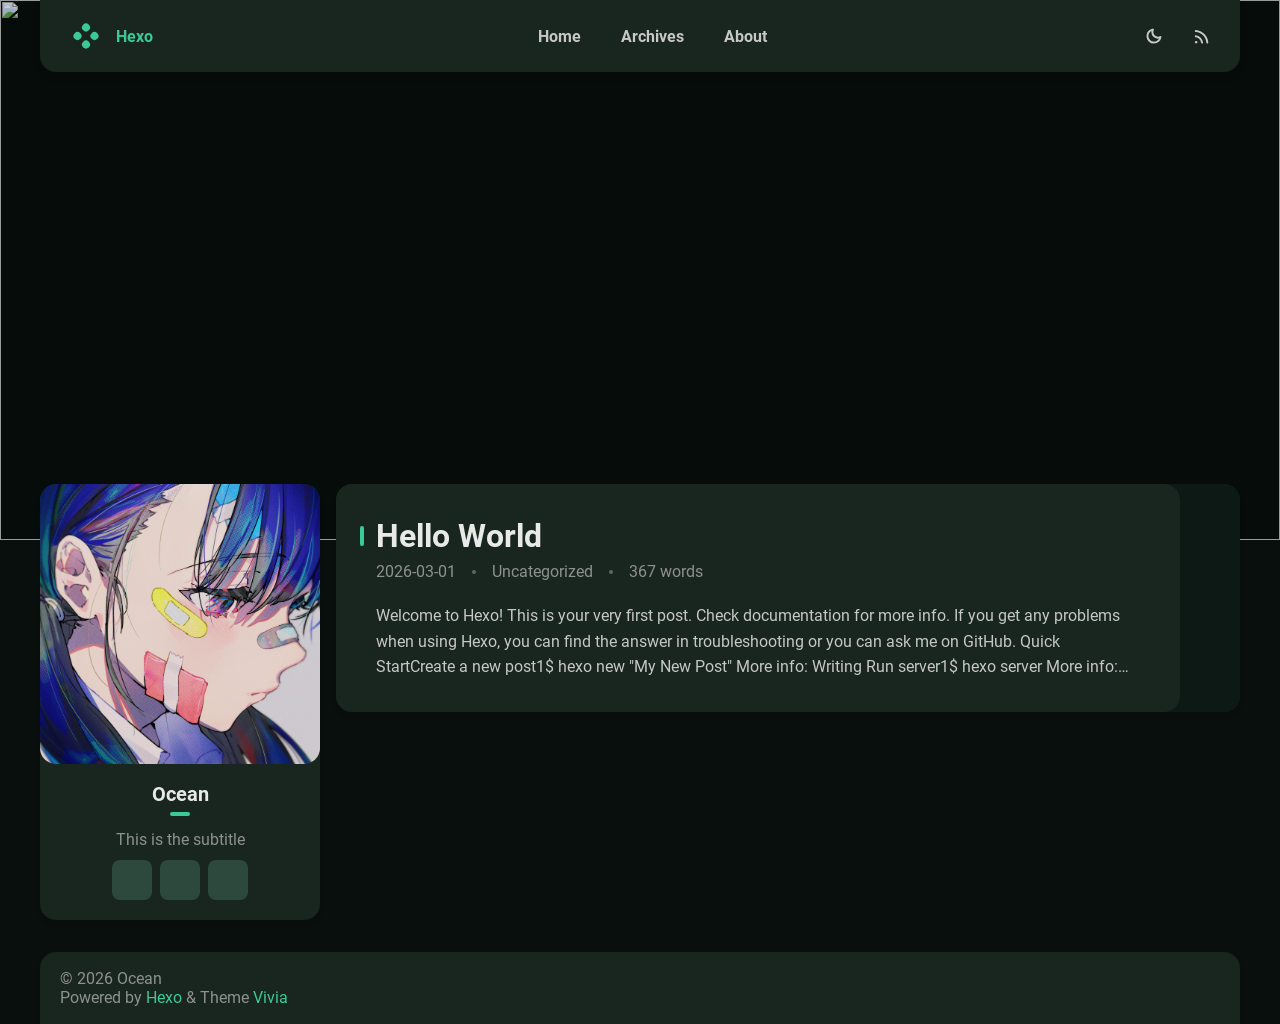
==== index.html @ 74344266 "Site updated: 2026-03-01 21:42:23" ====
<!DOCTYPE html>


<html theme="dark" showBanner="true" hasBanner="true" > 
<link href="https://cdn.staticfile.org/font-awesome/6.4.2/css/fontawesome.min.css" rel="stylesheet">
<link href="https://cdn.staticfile.org/font-awesome/6.4.2/css/brands.min.css" rel="stylesheet">
<link href="https://cdn.staticfile.org/font-awesome/6.4.2/css/solid.min.css" rel="stylesheet">
<script src="/js/color.global.min.js" ></script>
<script src="/js/load-settings.js" ></script>
<head>
  <meta charset="utf-8">
  
  
  

  
  <title>Hexo</title>
  <meta name="viewport" content="width=device-width, initial-scale=1, shrink-to-fit=no">

  <link rel="preload" href="/css/fonts/Roboto-Regular.ttf" as="font" type="font/ttf" crossorigin="anonymous">
  <link rel="preload" href="/css/fonts/Roboto-Bold.ttf" as="font" type="font/ttf" crossorigin="anonymous">

  <meta property="og:type" content="website">
<meta property="og:title" content="Hexo">
<meta property="og:url" content="http://example.com/index.html">
<meta property="og:site_name" content="Hexo">
<meta property="og:locale" content="en_US">
<meta property="article:author" content="John Doe">
<meta name="twitter:card" content="summary">
  
    <link rel="alternate" href="/atom.xml" title="Hexo" type="application/atom+xml">
  
  
    <link rel="icon" media="(prefers-color-scheme: light)" href="/images/favicon-light-32.png" sizes="32x32">
    <link rel="icon" media="(prefers-color-scheme: light)" href="/images/favicon-light-128.png" sizes="128x128">
    <link rel="icon" media="(prefers-color-scheme: light)" href="/images/favicon-light-180.png" sizes="180x180">
    <link rel="icon" media="(prefers-color-scheme: light)" href="/images/favicon-light-192.png" sizes="192x192">
    <link rel="icon" media="(prefers-color-scheme: dark)" href="/images/favicon-dark-32.png" sizes="32x32">
    <link rel="icon" media="(prefers-color-scheme: dark)" href="/images/favicon-dark-128.png" sizes="128x128">
    <link rel="icon" media="(prefers-color-scheme: dark)" href="/images/favicon-dark-180.png" sizes="180x180">
    <link rel="icon" media="(prefers-color-scheme: dark)" href="/images/favicon-dark-192.png" sizes="192x192">
  
  
  
<link rel="stylesheet" href="/css/style.css">

<meta name="generator" content="Hexo 8.1.1"></head>

<body>
  
  
    
<div id="banner" class=" is_home ">
  <img src="/images/backgrand/main.png" itemprop="image">
  <div id="banner-dim"></div>
</div>
 
   
  <div id="main-grid" class="  ">
    <div id="nav" class=" is_home "  >
      <navbar id="navbar">
  <nav id="title-nav">
    <a href="/">
      <div id="vivia-logo">
        <div class="dot"></div>
        <div class="dot"></div>
        <div class="dot"></div>
        <div class="dot"></div>
      </div>
      <div>Hexo </div>
    </a>
  </nav>
  <nav id="main-nav">
    
      <a class="main-nav-link" href="/">Home</a>
    
      <a class="main-nav-link" href="/archives">Archives</a>
    
      <a class="main-nav-link" href="/about">About</a>
    
  </nav>
  <nav id="sub-nav">
    <a id="theme-btn" class="nav-icon">
      <span class="light-mode-icon"><svg xmlns="http://www.w3.org/2000/svg" height="20" viewBox="0 -960 960 960" width="20"><path d="M438.5-829.913v-48q0-17.452 11.963-29.476 11.964-12.024 29.326-12.024 17.363 0 29.537 12.024t12.174 29.476v48q0 17.452-11.963 29.476-11.964 12.024-29.326 12.024-17.363 0-29.537-12.024T438.5-829.913Zm0 747.826v-48q0-17.452 11.963-29.476 11.964-12.024 29.326-12.024 17.363 0 29.537 12.024t12.174 29.476v48q0 17.452-11.963 29.476-11.964 12.024-29.326 12.024-17.363 0-29.537-12.024T438.5-82.087ZM877.913-438.5h-48q-17.452 0-29.476-11.963-12.024-11.964-12.024-29.326 0-17.363 12.024-29.537t29.476-12.174h48q17.452 0 29.476 11.963 12.024 11.964 12.024 29.326 0 17.363-12.024 29.537T877.913-438.5Zm-747.826 0h-48q-17.452 0-29.476-11.963-12.024-11.964-12.024-29.326 0-17.363 12.024-29.537T82.087-521.5h48q17.452 0 29.476 11.963 12.024 11.964 12.024 29.326 0 17.363-12.024 29.537T130.087-438.5Zm660.174-290.87-34.239 32q-12.913 12.674-29.565 12.174-16.653-.5-29.327-13.174-12.674-12.673-12.554-28.826.12-16.152 12.794-28.826l33-35q12.913-12.674 30.454-12.674t30.163 12.847q12.709 12.846 12.328 30.826-.38 17.98-13.054 30.653ZM262.63-203.978l-32 34q-12.913 12.674-30.454 12.674t-30.163-12.847q-12.709-12.846-12.328-30.826.38-17.98 13.054-30.653l33.239-31q12.913-12.674 29.565-12.174 16.653.5 29.327 13.174 12.674 12.673 12.554 28.826-.12 16.152-12.794 28.826Zm466.74 33.239-32-33.239q-12.674-12.913-12.174-29.565.5-16.653 13.174-29.327 12.673-12.674 28.826-13.054 16.152-.38 28.826 12.294l35 33q12.674 12.913 12.674 30.454t-12.847 30.163q-12.846 12.709-30.826 12.328-17.98-.38-30.653-13.054ZM203.978-697.37l-34-33q-12.674-12.913-13.174-29.945-.5-17.033 12.174-29.707t31.326-13.293q18.653-.62 31.326 13.054l32 34.239q11.674 12.913 11.174 29.565-.5 16.653-13.174 29.327-12.673 12.674-28.826 12.554-16.152-.12-28.826-12.794ZM480-240q-100 0-170-70t-70-170q0-100 70-170t170-70q100 0 170 70t70 170q0 100-70 170t-170 70Zm-.247-82q65.703 0 111.475-46.272Q637-414.544 637-480.247t-45.525-111.228Q545.95-637 480.247-637t-111.475 45.525Q323-545.95 323-480.247t45.525 111.975Q414.05-322 479.753-322ZM481-481Z"/></svg></span>
      <span class="dark-mode-icon"><svg xmlns="http://www.w3.org/2000/svg" height="20" viewBox="0 -960 960 960" width="20"><path d="M480.239-116.413q-152.63 0-258.228-105.478Q116.413-327.37 116.413-480q0-130.935 77.739-227.435t206.304-125.043q43.022-9.631 63.87 10.869t3.478 62.805q-8.891 22.043-14.315 44.463-5.424 22.42-5.424 46.689 0 91.694 64.326 155.879 64.325 64.186 156.218 64.186 24.369 0 46.978-4.946 22.609-4.945 44.413-14.076 42.826-17.369 62.967 1.142 20.142 18.511 10.511 61.054Q807.174-280 712.63-198.206q-94.543 81.793-232.391 81.793Zm0-95q79.783 0 143.337-40.217 63.554-40.218 95.793-108.283-15.608 4.044-31.097 5.326-15.49 1.283-31.859.805-123.706-4.066-210.777-90.539-87.071-86.473-91.614-212.092-.24-16.369.923-31.978 1.164-15.609 5.446-30.978-67.826 32.478-108.282 96.152Q211.652-559.543 211.652-480q0 111.929 78.329 190.258 78.329 78.329 190.258 78.329ZM466.13-465.891Z"/></svg></span>
    </a>
    
      <a id="nav-rss-link" class="nav-icon mobile-hide" href="/atom.xml" title="RSS Feed">
        <svg xmlns="http://www.w3.org/2000/svg" height="20" viewBox="0 -960 960 960" width="20"><path d="M198-120q-25.846 0-44.23-18.384-18.384-18.385-18.384-44.23 0-25.846 18.384-44.23 18.384-18.385 44.23-18.385 25.846 0 44.23 18.385 18.384 18.384 18.384 44.23 0 25.845-18.384 44.23Q223.846-120 198-120Zm538.385 0q-18.846 0-32.923-13.769-14.076-13.769-15.922-33.23-8.692-100.616-51.077-188.654-42.385-88.039-109.885-155.539-67.5-67.501-155.539-109.885Q283-663.462 182.385-672.154q-19.461-1.846-33.23-16.23-13.769-14.385-13.769-33.846t14.076-32.922q14.077-13.461 32.923-12.23 120.076 8.692 226.038 58.768 105.961 50.077 185.73 129.846 79.769 79.769 129.846 185.731 50.077 105.961 58.769 226.038 1.231 18.846-12.538 32.922Q756.461-120 736.385-120Zm-252 0q-18.231 0-32.423-13.461t-18.653-33.538Q418.155-264.23 348.886-333.5q-69.27-69.27-166.501-84.423-20.077-4.462-33.538-18.961-13.461-14.5-13.461-33.346 0-19.076 13.884-33.23 13.884-14.153 33.115-10.922 136.769 15.384 234.384 112.999 97.615 97.615 112.999 234.384 3.231 19.23-10.538 33.115Q505.461-120 484.385-120Z"/></svg>
      </a>
    
    <div id="nav-menu-btn" class="nav-icon">
      <svg xmlns="http://www.w3.org/2000/svg" height="20" viewBox="0 -960 960 960" width="20"><path d="M177.37-252.282q-17.453 0-29.477-11.964-12.024-11.963-12.024-29.326t12.024-29.537q12.024-12.174 29.477-12.174h605.26q17.453 0 29.477 11.964 12.024 11.963 12.024 29.326t-12.024 29.537q-12.024 12.174-29.477 12.174H177.37Zm0-186.218q-17.453 0-29.477-11.963-12.024-11.964-12.024-29.326 0-17.363 12.024-29.537T177.37-521.5h605.26q17.453 0 29.477 11.963 12.024 11.964 12.024 29.326 0 17.363-12.024 29.537T782.63-438.5H177.37Zm0-186.217q-17.453 0-29.477-11.964-12.024-11.963-12.024-29.326t12.024-29.537q12.024-12.174 29.477-12.174h605.26q17.453 0 29.477 11.964 12.024 11.963 12.024 29.326t-12.024 29.537q-12.024 12.174-29.477 12.174H177.37Z"/></svg>
    </div>
  </nav>
</navbar>
<div id="nav-dropdown" class="hidden">
  <div id="dropdown-link-list">
    
      <a class="nav-dropdown-link" href="/">Home</a>
    
      <a class="nav-dropdown-link" href="/archives">Archives</a>
    
      <a class="nav-dropdown-link" href="/about">About</a>
    
    
      <a class="nav-dropdown-link" href="/atom.xml" title="RSS Feed">RSS</a>
     
    </div>
</div>
<script>
  let dropdownBtn = document.getElementById("nav-menu-btn");
  let dropdownEle = document.getElementById("nav-dropdown");
  dropdownBtn.onclick = function() {
    dropdownEle.classList.toggle("hidden");
  }
</script>
    </div>
    <div id="sidebar-wrapper">
      <sidebar id="sidebar">
  
    <div class="widget-wrap">
  <div class="info-card">
    <div class="avatar">
      
        <image src=/images/avatar/main.jpg></image>
      
      <div class="img-dim"></div>
    </div>
    <div class="info">
      <div class="username">Ocean </div>
      <div class="dot"></div>
      <div class="subtitle">This is the subtitle </div>
      <div class="link-list">
        
          <a class="link-btn" target="_blank" rel="noopener" href="https://twitter.com" title="Twitter"><i class="fa-brands fa-twitter"></i></a>
        
          <a class="link-btn" target="_blank" rel="noopener" href="https://store.steampowered.com" title="Steam"><i class="fa-brands fa-steam"></i></a>
        
          <a class="link-btn" target="_blank" rel="noopener" href="https://github.com" title="GitHub"><i class="fa-brands fa-github"></i></a>
         
      </div>  
    </div>
  </div>
</div>

  
  <div class="sticky">
    
      



    
      

    
  </div>
</sidebar>
    </div>
    <div id="content-body">
      
   


<article id="post-hello-world" class="h-entry article article-type-post" itemprop="blogPost" itemscope itemtype="https://schema.org/BlogPosting">
   
  <div class="article-inner">
    <div class="article-main">
      <header class="article-header">
        
<div class="main-title-bar">
  <div class="main-title-dot"></div>
  
    
      <h1 itemprop="name">
        <a class="p-name article-title" href="/2026/03/01/hello-world/">Hello World</a>
      </h1>
    
  
</div>

        <div class='meta-info-bar'>
          <div class="meta-info">
  <time class="dt-published" datetime="2026-03-01T11:08:04.918Z" itemprop="datePublished">2026-03-01</time>
</div>
          <div class="need-seperator meta-info">
            
            <div class="meta-info">
              <div class="meta-cate-flex">
  
    Uncategorized 
   
</div>

            </div>
              
          </div>
          <div class="wordcount need-seperator meta-info">
            367 words 
          </div>
        </div>
        
      </header>
      <div class="e-content article-entry" itemprop="articleBody">
        
          <div class="truncate-text">
            
              Welcome to Hexo! This is your very first post. Check documentation for more info. If you get any problems when using Hexo, you can find the answer in troubleshooting or you can ask me on GitHub.
Quick StartCreate a new post1$ hexo new &quot;My New Post&quot;

More info: Writing
Run server1$ hexo server

More info: Server
Generate static files1$ hexo generate

More info: Generating
Deploy to remote sites1$ hexo deploy

More info: Deployment

            
          </div>
        
      </div>

         
    </div>
    
     
    <a class="right-panel  non-pic  "
      
      href="/2026/03/01/hello-world/" 
    >
       
      <i class="fa-solid fa-angle-right non-pic"></i>
       
    </a>
     
  </div>
  
</article>









    </div>
    <div id="footer-wrapper">
      <footer id="footer">
  
  <div id="footer-info" class="inner">
    
    &copy; 2026 Ocean<br>
    Powered by <a href="https://hexo.io/" target="_blank">Hexo</a> & Theme <a target="_blank" rel="noopener" href="https://github.com/saicaca/hexo-theme-vivia">Vivia</a>
  </div>
</footer>

    </div>
    <div class="back-to-top-wrapper">
    <button id="back-to-top-btn" class="back-to-top-btn hide" onclick="topFunction()">
        <i class="fa-solid fa-angle-up"></i>
    </button>
</div>

<script>
    function topFunction() {
        window.scroll({ top: 0, behavior: 'smooth' });
    }
    let btn = document.getElementById('back-to-top-btn');
    function scrollFunction() {
        if (document.body.scrollTop > 600 || document.documentElement.scrollTop > 600) {
            btn.classList.remove('hide')
        } else {
            btn.classList.add('hide')
        }
    }
    window.onscroll = function() {
        scrollFunction();
    }
</script>

  </div>
  <script src="/js/light-dark-switch.js"></script>
</body>
</html>
---- css/style.css ----
:root {
  --neut-L90: rgba(255,255,255,0.9);
  --neut-L75: rgba(255,255,255,0.75);
  --neut-L50: rgba(255,255,255,0.5);
  --neut-L30: rgba(255,255,255,0.3);
  --neut-L10: rgba(255,255,255,0.1);
  --banner-dim: rgba(0,0,0,0.2);
  --primary-hue: 165;
  --main-title: rgba(255,255,255,0.9);
  --btn-content: var(--neut-L75);
  --btn-content-hover: var(--btn-content);
  --card-btn-bg: var(--card-background);
  --card-btn-icon: var(--primary);
  --btn-text-neutral-text: var(--neut-L75);
  --btn-text-content: var(--primary);
  --btn-text-light-text: var(--primary);
  --title-hover: var(--primary);
  --light-dot: var(--primary);
  --article-meta: rgba(255,255,255,0.5);
  --article-text: rgba(255,255,255,0.75);
  --info-name: rgba(255,255,255,0.9);
  --info-sub: rgba(255,255,255,0.5);
  --link: var(--primary);
  --color-picker-border: var(--primary);
  --color-picker-thumb: var(--primary);
  --pagenav-curr-bg: var(--primary);
  --widget-title: var(--main-title);
  --archive-year: var(--neut-L75);
  --archive-date: var(--neut-L50);
  --archive-title: var(--neut-L75);
  --archive-tags: var(--neut-L30);
  --archive-dashline: var(--neut-L10);
  --primary-btn-bg: var(--primary);
  --img-overlay: rgba(0,0,0,0.1);
  --sidebar-width: 280px;
  --display-light-icon: 0;
  --display-dark-icon: 1;
}
@supports (color: oklch(0 0 0)) {
  :root {
    --primary: oklch(0.75 0.14 var(--primary-hue));
    --nav-dropdown-bg: oklch(0.2 0.02 var(--primary-hue));
    --page-background: oklch(0.16 0.014 var(--primary-hue));
    --card-background: oklch(0.25 0.02 var(--primary-hue));
    --btn-bg: oklch(0.38 0.04 var(--primary-hue));
    --btn-hover: oklch(0.45 0.045 var(--primary-hue));
    --btn-active: oklch(0.5 0.05 var(--primary-hue));
    --card-btn-hover: oklch(0.3 0.03 var(--primary-hue));
    --card-btn-active: oklch(0.35 0.035 var(--primary-hue));
    --btn-text-hover: oklch(0.2 0.02 var(--primary-hue));
    --btn-text-active: oklch(0.17 0.017 var(--primary-hue));
    --timeline-dim-dot: oklch(0.5 0.05 var(--primary-hue));
    --title-active: oklch(0.65 0.12 var(--primary-hue));
    --tag-dot: oklch(0.25 0.02 var(--primary-hue));
    --highlight-selection: oklch(0.35 0.035 var(--primary-hue));
    --article-code-bg: oklch(0.4 0.04 var(--primary-hue));
    --article-block: oklch(0.2 0.02 var(--primary-hue));
    --link-hover-bg: oklch(0.4 0.08 var(--primary-hue));
    --link-active-bg: oklch(0.35 0.07 var(--primary-hue));
    --blockquote-bg: oklch(0.2 0.02 var(--primary-hue));
    --color-picker-range: oklch(0.4 0.04 var(--primary-hue));
    --badge-bg: oklch(0.75 0.12 var(--primary-hue));
    --text-on-light: oklch(0.25 0.02 var(--primary-hue));
    --pagenav-curr-text: oklch(0.25 0.02 var(--primary-hue));
    --input-field: oklch(0.2 0.02 var(--primary-hue));
    --primary-btn-text: oklch(0.25 0.02 var(--primary-hue));
    --enter-btn-bg: oklch(0.2 0.02 var(--primary-hue));
    --enter-btn-hover: oklch(0.3 0.03 var(--primary-hue));
    --enter-btn-active: oklch(0.35 0.035 var(--primary-hue));
    --selection-bg: oklch(0.4 0.08 var(--primary-hue));
    --code-block-selection-bg: oklch(0.4 0.08 var(--primary-hue));
  }
}
@supports not (color: oklch(0 0 0)) {
  :root {
    --primary: #3cc998;
    --nav-dropdown-bg: #0d1914;
    --page-background: #080f0c;
    --card-background: #19251f;
    --btn-bg: #2d493d;
    --btn-hover: #3d5d4f;
    --btn-active: #476d5c;
    --card-btn-hover: #1f332a;
    --card-btn-active: #294036;
    --btn-text-hover: #0d1914;
    --btn-text-active: #08120e;
    --timeline-dim-dot: #476d5c;
    --title-active: #32a67d;
    --tag-dot: #19251f;
    --highlight-selection: #294036;
    --article-code-bg: #334f42;
    --article-block: #0d1914;
    --link-hover-bg: #0a553d;
    --link-active-bg: #074631;
    --blockquote-bg: #0d1914;
    --color-picker-range: #334f42;
    --badge-bg: #58c69b;
    --text-on-light: #19251f;
    --pagenav-curr-text: #19251f;
    --input-field: #0d1914;
    --primary-btn-text: #19251f;
    --enter-btn-bg: #0d1914;
    --enter-btn-hover: #1f332a;
    --enter-btn-active: #294036;
    --selection-bg: #0a553d;
    --code-block-selection-bg: #0a553d;
  }
}
:root[theme='light'] {
  --card-background: #fff;
  --banner-dim: none;
  --neut-L90: rgba(0,0,0,0.9);
  --neut-L75: rgba(0,0,0,0.75);
  --neut-L50: rgba(0,0,0,0.5);
  --neut-L30: rgba(0,0,0,0.3);
  --neut-L10: rgba(0,0,0,0.1);
  --main-title: rgba(0,0,0,0.9);
  --article-meta: rgba(0,0,0,0.5);
  --article-text: rgba(0,0,0,0.75);
  --btn-text-neutral-text: rgba(0,0,0,0.75);
  --info-name: rgba(0,0,0,0.9);
  --info-sub: rgba(0,0,0,0.5);
  --tag-dot: var(--btn-content);
  --img-overlay: rgba(0,0,0,0);
  --pagenav-curr-text: rgba(255,255,255,0.9);
  --primary-btn-text: rgba(255,255,255,0.9);
  --display-light-icon: 1;
  --display-dark-icon: 0;
}
@supports (color: oklch(0 0 0)) {
  :root[theme='light'] {
    --primary: oklch(0.7 0.14 var(--primary-hue));
    --page-background: oklch(0.95 0.01 var(--primary-hue));
    --nav-dropdown-bg: oklch(0.98 0.005 var(--primary-hue));
    --btn-bg: oklch(0.95 0.025 var(--primary-hue));
    --btn-content: oklch(0.55 0.12 var(--primary-hue));
    --btn-hover: oklch(0.9 0.05 var(--primary-hue));
    --btn-active: oklch(0.85 0.08 var(--primary-hue));
    --btn-text-hover: oklch(0.95 0.025 var(--primary-hue));
    --btn-text-active: oklch(0.98 0.01 var(--primary-hue));
    --btn-text-content: oklch(0.7 0.14 var(--primary-hue));
    --card-btn-hover: oklch(0.98 0.005 var(--primary-hue));
    --card-btn-active: oklch(0.9 0.03 var(--primary-hue));
    --title-active: oklch(0.6 0.12 var(--primary-hue));
    --link-hover-bg: oklch(0.95 0.025 var(--primary-hue));
    --link-active-bg: oklch(0.9 0.05 var(--primary-hue));
    --article-code-bg: oklch(0.95 0.02 var(--primary-hue));
    --blockquote-bg: oklch(0.98 0.005 var(--primary-hue));
    --badge-bg: oklch(0.95 0.02 var(--primary-hue));
    --text-on-light: oklch(0.55 0.12 var(--primary-hue));
    --color-picker-range: oklch(0.95 0.02 var(--primary-hue));
    --input-field: oklch(0.98 0.005 var(--primary-hue));
    --enter-btn-bg: oklch(0.98 0.005 var(--primary-hue));
    --enter-btn-hover: oklch(0.96 0.015 var(--primary-hue));
    --enter-btn-active: oklch(0.9 0.03 var(--primary-hue));
    --selection-bg: oklch(0.9 0.05 var(--primary-hue));
  }
}
@supports not (color: oklch(0 0 0)) {
  :root[theme='light'] {
    --primary: #22b988;
    --page-background: #e9f1ed;
    --nav-dropdown-bg: #f5f9f7;
    --btn-bg: #e0f4ea;
    --btn-content: #008760;
    --btn-hover: #c0e9d6;
    --btn-active: #9cdfc1;
    --btn-text-hover: #e0f4ea;
    --btn-text-active: #f3fbf7;
    --btn-text-content: #22b988;
    --card-btn-hover: #f5f9f7;
    --card-btn-active: #cde5d9;
    --title-active: #19966e;
    --link-hover-bg: #e0f4ea;
    --link-active-bg: #c0e9d6;
    --article-code-bg: #e3f3eb;
    --blockquote-bg: #f5f9f7;
    --badge-bg: #e3f3eb;
    --text-on-light: #008760;
    --color-picker-range: #e3f3eb;
    --input-field: #f5f9f7;
    --enter-btn-bg: #f5f9f7;
    --enter-btn-hover: #e9f5ef;
    --enter-btn-active: #cde5d9;
    --selection-bg: #c0e9d6;
  }
}
body {
  width: 100%;
}
body:before,
body:after {
  content: "";
  display: table;
}
body:after {
  clear: both;
}
html,
body,
div,
span,
applet,
object,
iframe,
h1,
h2,
h3,
h4,
h5,
h6,
p,
blockquote,
pre,
a,
abbr,
acronym,
address,
big,
cite,
code,
del,
dfn,
em,
img,
ins,
kbd,
q,
s,
samp,
small,
strike,
strong,
sub,
sup,
tt,
var,
dl,
dt,
dd,
ol,
ul,
li,
fieldset,
form,
label,
legend,
table,
caption,
tbody,
tfoot,
thead,
tr,
th,
td {
  margin: 0;
  padding: 0;
  border: 0;
  outline: 0;
  font-weight: inherit;
  font-style: inherit;
  font-family: inherit;
  font-size: 100%;
  vertical-align: baseline;
}
body {
  line-height: 1;
  color: #000;
  background: #fff;
}
ol,
ul {
  list-style: none;
}
table {
  border-collapse: separate;
  border-spacing: 0;
  vertical-align: middle;
}
caption,
th,
td {
  text-align: left;
  font-weight: normal;
  vertical-align: middle;
}
a img {
  border: none;
}
a {
  text-decoration: none;
}
@font-face {
  font-family: Roboto;
  font-style: normal;
  font-weight: 400;
  src: url("fonts/Roboto-Regular.ttf") format("truetype");
}
@font-face {
  font-family: Roboto;
  font-style: normal;
  font-weight: 700;
  src: url("fonts/Roboto-Bold.ttf") format("truetype");
}
body,
#container {
  overflow-x: hidden;
  height: 100%;
}
body {
  font: 16px "Roboto", -apple-system, BlinkMacSystemFont, "Segoe UI", "Oxygen", "Ubuntu", "Cantarell", "Fira Sans", "Droid Sans", "Helvetica Neue", sans-serif;
  -webkit-text-size-adjust: 100%;
  background: var(--page-background);
  background-size: 240px;
  background-blend-mode: overlay;
  -webkit-transition: background 0.15s ease-out, color 0.15s ease-out;
  -moz-transition: background 0.15s ease-out, color 0.15s ease-out;
  -ms-transition: background 0.15s ease-out, color 0.15s ease-out;
  transition: background 0.15s ease-out, color 0.15s ease-out;
}

#main-grid {
  grid-template-columns: min(30%, var(--sidebar-width)) auto;
  grid-template-rows: auto auto auto;
}
#main-grid.right-sidebar {
  grid-template-columns: auto min(30%, var(--sidebar-width));
}
#main-grid {
  display: grid;
  max-width: 1200px;
  min-height: 100vh;
  grid-template-rows: auto 1fr auto;
  margin: auto;
  position: relative;
  grid-gap: 16px;
}
#main-grid #nav {
  grid-column-start: 1;
  grid-column-end: 3;
  -webkit-transition: height 0.15s ease-out;
  -moz-transition: height 0.15s ease-out;
  -ms-transition: height 0.15s ease-out;
  transition: height 0.15s ease-out;
}
#main-grid #sidebar-wrapper {
  grid-row: 2;
  grid-column: 1;
}
#main-grid #content-body {
  grid-column: 2;
  grid-row: 2;
  overflow: auto;
}
#main-grid #footer-wrapper {
  grid-row: 3;
  grid-column-start: 1;
  grid-column-end: 3;
}
#main-grid.right-sidebar #sidebar-wrapper {
  grid-column: 2;
}
#main-grid.right-sidebar #content-body {
  grid-column: 1;
}
@media screen and (max-width: 767px) {
  #main-grid {
    grid-template-columns: auto auto;
  }
  #main-grid #sidebar-wrapper {
    grid-row: 3;
    grid-column-start: 1;
    grid-column-end: 3;
    margin-top: 48px;
  }
  #main-grid #content-body {
    grid-column-start: 1;
    grid-column-end: 3;
  }
  #main-grid #footer-wrapper {
    grid-row: 4;
  }
}
@media screen and (min-width: 768px) and (max-width: 1023px) {
  #main-grid {
    grid-template-columns: auto auto;
  }
  #main-grid #sidebar-wrapper {
    grid-row: 3;
    grid-column-start: 1;
    grid-column-end: 3;
    margin-top: 48px;
  }
  #main-grid #content-body {
    grid-column-start: 1;
    grid-column-end: 3;
  }
  #main-grid #footer-wrapper {
    grid-row: 4;
  }
}
#main {
  position: relative;
}
.clear {
  clear: both;
}
#container {
  position: relative;
}
#nav,
#sidebar-wrapper,
#content-body,
#footer-wrapper,
#back-to-top-btn {
  filter: drop-shadow(0px 4px 4px rgba(0,0,0,0.01));
}
.img-dim {
  width: 100%;
  height: 100%;
  background: var(--img-overlay);
  position: absolute;
  -webkit-transition: background 0.15s ease-out;
  -moz-transition: background 0.15s ease-out;
  -ms-transition: background 0.15s ease-out;
  transition: background 0.15s ease-out;
}
::selection {
  background-color: var(--selection-bg);
}
.article-date,
.article-category-link,
.archive-year {
  text-decoration: none;
  text-transform: uppercase;
  letter-spacing: 2px;
  color: #999;
  margin-bottom: 1em;
  margin-left: 5px;
  line-height: 1em;
  text-shadow: 0 1px #fff;
  font-weight: bold;
}
.archive-article-inner {
  background: #fff;
  -webkit-box-shadow: 1px 2px 3px #ddd;
  box-shadow: 1px 2px 3px #ddd;
  border: 1px solid #ddd;
  border-radius: 3px;
}
navbar,
.article-inner,
#article-nav .article-nav-btn,
.comment-card,
.wl-comment-card,
#page-nav #num-bar,
#page-nav .page-nav-btn,
.archive-main-card,
.back-to-top-btn,
.widget,
.info-card {
  background: var(--card-background);
  border-radius: 16px;
  -webkit-transition: background 0.15s ease-out;
  -moz-transition: background 0.15s ease-out;
  -ms-transition: background 0.15s ease-out;
  transition: background 0.15s ease-out;
}
.article-tag-list-link,
.widget-tag-list-link,
.info-card .link-list .link-btn {
  background: var(--btn-bg);
  border-radius: 8px;
  color: var(--btn-content);
  -webkit-transition: background 0.15s ease-out, color 0.15s ease-out;
  -moz-transition: background 0.15s ease-out, color 0.15s ease-out;
  -ms-transition: background 0.15s ease-out, color 0.15s ease-out;
  transition: background 0.15s ease-out, color 0.15s ease-out;
  cursor: pointer;
  border: none;
  display: -webkit-box;
  display: -moz-box;
  display: -webkit-flex;
  display: -ms-flexbox;
  display: box;
  display: flex;
  -webkit-box-pack: center;
  -moz-box-pack: center;
  -ms-flex-pack: center;
  -webkit-justify-content: center;
  justify-content: center;
  -webkit-box-align: center;
  -moz-box-align: center;
  -ms-flex-align: center;
  -webkit-align-items: center;
  align-items: center;
}
.article-tag-list-link:hover,
.widget-tag-list-link:hover,
.info-card .link-list .link-btn:hover {
  color: var(--btn-content-hover);
  background: var(--btn-hover);
}
.article-tag-list-link:active,
.widget-tag-list-link:active,
.info-card .link-list .link-btn:active {
  background: var(--btn-active);
}
#article-nav .article-nav-btn,
.back-to-top-btn {
  display: -webkit-box;
  display: -moz-box;
  display: -webkit-flex;
  display: -ms-flexbox;
  display: box;
  display: flex;
  -webkit-box-pack: center;
  -moz-box-pack: center;
  -ms-flex-pack: center;
  -webkit-justify-content: center;
  justify-content: center;
  -webkit-box-align: center;
  -moz-box-align: center;
  -ms-flex-align: center;
  -webkit-align-items: center;
  align-items: center;
}
#article-nav .article-nav-btn:hover,
.back-to-top-btn:hover {
  background: var(--card-btn-hover);
}
#article-nav .article-nav-btn:active,
.back-to-top-btn:active {
  background: var(--card-btn-active);
}
.article-tag-list-link,
.widget-tag-list-link {
  height: 32px;
  padding: 0 12px;
  font-size: 14px;
}
.article-title,
.comment-card .main-title,
.wl-comment-card .main-title,
.archive-main-card .archive-title {
  text-decoration: none;
  font-size: 32px;
  font-weight: bold;
  color: var(--main-title);
  line-height: 40px;
  -webkit-transition: color 0.15s ease-out;
  -moz-transition: color 0.15s ease-out;
  -ms-transition: color 0.15s ease-out;
  transition: color 0.15s ease-out;
  position: relative;
}
@media screen and (max-width: 767px) {
  .article-title,
  .comment-card .main-title,
  .wl-comment-card .main-title,
  .archive-main-card .archive-title {
    font-size: 28px;
  }
}
.article-entry a,
#footer a {
  color: var(--link);
  border-radius: 6px;
  -webkit-transition: background 0.15s ease-out, color 0.15s ease-out, outline 0.15s ease-out;
  -moz-transition: background 0.15s ease-out, color 0.15s ease-out, outline 0.15s ease-out;
  -ms-transition: background 0.15s ease-out, color 0.15s ease-out, outline 0.15s ease-out;
  transition: background 0.15s ease-out, color 0.15s ease-out, outline 0.15s ease-out;
  padding: 3px;
  margin: -3px;
}
.article-entry a:hover,
#footer a:hover {
  background: var(--link-hover-bg);
}
.article-entry a:active,
#footer a:active {
  background: var(--link-active-bg);
}
.article-entry h1,
.widget h1 {
  font-size: 2em;
}
.article-entry h2,
.widget h2 {
  font-size: 1.5em;
}
.article-entry h3,
.widget h3 {
  font-size: 1.3em;
}
.article-entry h4,
.widget h4 {
  font-size: 1.2em;
}
.article-entry h5,
.widget h5 {
  font-size: 1em;
}
.article-entry h6,
.widget h6 {
  font-size: 1em;
  color: #999;
}
.article-entry hr,
.widget hr {
  border: 1px dashed #ddd;
}
.article-entry strong,
.widget strong {
  font-weight: bold;
}
.article-entry em,
.widget em,
.article-entry cite,
.widget cite {
  font-style: italic;
}
.article-entry sup,
.widget sup,
.article-entry sub,
.widget sub {
  font-size: 0.75em;
  line-height: 0;
  position: relative;
  vertical-align: baseline;
}
.article-entry sup,
.widget sup {
  top: -0.5em;
}
.article-entry sub,
.widget sub {
  bottom: -0.2em;
}
.article-entry small,
.widget small {
  font-size: 0.85em;
}
.article-entry acronym,
.widget acronym,
.article-entry abbr,
.widget abbr {
  border-bottom: 1px dotted;
}
.article-entry ul,
.widget ul,
.article-entry ol,
.widget ol,
.article-entry dl,
.widget dl {
  margin: 0 20px;
  line-height: 1.6em;
}
.article-entry ul ul,
.widget ul ul,
.article-entry ol ul,
.widget ol ul,
.article-entry ul ol,
.widget ul ol,
.article-entry ol ol,
.widget ol ol {
  margin-top: 0;
  margin-bottom: 0;
}
.article-entry ul,
.widget ul {
  list-style: disc;
}
.article-entry ol,
.widget ol {
  list-style: decimal;
}
.article-entry dt,
.widget dt {
  font-weight: bold;
}
:root #nav {
  height: 72px;
  z-index: 10;
}
@media screen and (max-width: 767px) {
  :root #nav {
    height: auto;
    min-height: 72px;
  }
}
@media screen and (min-width: 768px) and (max-width: 1023px) {
  :root #nav {
    height: auto;
    min-height: 72px;
  }
}
:root #banner {
  opacity: 0;
}
:root[showBanner="true"][hasBanner="true"] #nav {
  height: calc(40vh - 72px);
  filter: drop-shadow(0px 4px 4px rgba(0,0,0,0.04));
}
:root[showBanner="true"][hasBanner="true"] #nav.is_home {
  height: calc(60vh - 72px);
}
:root[showBanner="true"][hasBanner="true"] #banner {
  opacity: 1;
  top: 0;
}
@media screen and (min-width: 1024px) {
  :root[showBanner="true"][hasBanner="desktop"] #nav {
    height: calc(40vh - 72px);
    filter: drop-shadow(0px 4px 4px rgba(0,0,0,0.04));
  }
  :root[showBanner="true"][hasBanner="desktop"] #nav.is_home {
    height: calc(60vh - 72px);
  }
  :root[showBanner="true"][hasBanner="desktop"] #banner {
    opacity: 1;
    top: 0;
  }
}
#banner {
  height: 40vh;
  width: 100%;
  position: absolute;
  overflow: hidden;
  -webkit-transition: opacity 0.15s ease-out, top 0.15s ease-out;
  -moz-transition: opacity 0.15s ease-out, top 0.15s ease-out;
  -ms-transition: opacity 0.15s ease-out, top 0.15s ease-out;
  transition: opacity 0.15s ease-out, top 0.15s ease-out;
  top: -40px;
}
#banner.hide {
  opacity: 0;
}
#banner.is_home {
  height: 60vh;
}
#banner img {
  height: 100%;
  width: 100%;
  object-fit: cover;
  object-position: center;
}
#banner #banner-dim {
  height: 100%;
  width: 100%;
  position: absolute;
  top: 0;
  background: var(--banner-dim);
  -webkit-transition: background 0.15s ease-out;
  -moz-transition: background 0.15s ease-out;
  -ms-transition: background 0.15s ease-out;
  transition: background 0.15s ease-out;
}
navbar {
  height: 72px;
  display: -webkit-box;
  display: -moz-box;
  display: -webkit-flex;
  display: -ms-flexbox;
  display: box;
  display: flex;
  -webkit-box-pack: justify;
  -moz-box-pack: justify;
  -ms-flex-pack: justify;
  -webkit-justify-content: space-between;
  justify-content: space-between;
  -webkit-box-align: center;
  -moz-box-align: center;
  -ms-flex-align: center;
  -webkit-align-items: center;
  align-items: center;
  position: sticky;
  margin: 0 auto;
  border-radius: 0 0 16px 16px;
  top: 0;
}
#title-nav {
  margin-left: 16px;
}
#title-nav a {
  color: var(--btn-text-content);
  height: 52px;
  border-radius: 8px;
  -webkit-box-align: center;
  -moz-box-align: center;
  -ms-flex-align: center;
  -webkit-align-items: center;
  align-items: center;
  padding: 0 20px;
  display: -webkit-box;
  display: -moz-box;
  display: -webkit-flex;
  display: -ms-flexbox;
  display: box;
  display: flex;
  font-size: 16px;
  font-weight: bold;
  -webkit-transition: background 0.15s ease-out;
  -moz-transition: background 0.15s ease-out;
  -ms-transition: background 0.15s ease-out;
  transition: background 0.15s ease-out;
}
#title-nav a:hover {
  background: var(--btn-text-hover);
}
#title-nav a:active {
  background: var(--btn-text-active);
}
#title-nav a #vivia-logo {
  display: -webkit-box;
  display: -moz-box;
  display: -webkit-flex;
  display: -ms-flexbox;
  display: box;
  display: flex;
  -webkit-box-lines: multiple;
  -moz-box-lines: multiple;
  -webkit-flex-wrap: wrap;
  -ms-flex-wrap: wrap;
  flex-wrap: wrap;
  gap: 4px;
  width: 20px;
  height: 20px;
  -webkit-transform: rotate(45deg);
  -moz-transform: rotate(45deg);
  -ms-transform: rotate(45deg);
  transform: rotate(45deg);
  margin-right: 20px;
}
#title-nav a #vivia-logo .dot {
  height: 8px;
  width: 8px;
  border-radius: 50%;
  background: var(--btn-text-content);
}
#main-nav {
  float: left;
  display: -webkit-box;
  display: -moz-box;
  display: -webkit-flex;
  display: -ms-flexbox;
  display: box;
  display: flex;
  gap: 8px;
}
@media screen and (max-width: 767px) {
  #main-nav {
    display: none;
  }
}
@media screen and (min-width: 768px) and (max-width: 1023px) {
  #main-nav {
    display: none;
  }
}
.nav-icon,
.main-nav-link {
  float: left;
  color: var(--btn-text-neutral-text);
  fill: var(--btn-text-neutral-text);
  text-decoration: none;
  display: block;
  border-radius: 8px;
  -webkit-transition: background 0.15s ease-out, color 0.15s ease-out;
  -moz-transition: background 0.15s ease-out, color 0.15s ease-out;
  -ms-transition: background 0.15s ease-out, color 0.15s ease-out;
  transition: background 0.15s ease-out, color 0.15s ease-out;
}
.nav-icon:hover,
.main-nav-link:hover {
  background: var(--btn-text-hover);
  color: var(--btn-text-light-text);
  fill: var(--btn-text-light-text);
}
.nav-icon:active,
.main-nav-link:active {
  background: var(--btn-text-active);
}
.nav-icon {
  font-family: FontAwesome;
  text-align: center;
  font-size: 16px;
  width: 44px;
  height: 44px;
  display: -webkit-box;
  display: -moz-box;
  display: -webkit-flex;
  display: -ms-flexbox;
  display: box;
  display: flex;
  position: relative;
  cursor: pointer;
  -webkit-box-pack: center;
  -moz-box-pack: center;
  -ms-flex-pack: center;
  -webkit-justify-content: center;
  justify-content: center;
  -webkit-box-align: center;
  -moz-box-align: center;
  -ms-flex-align: center;
  -webkit-align-items: center;
  align-items: center;
}
@media screen and (max-width: 767px) {
  .nav-icon.mobile-hide {
    display: none;
  }
}
@media screen and (min-width: 768px) and (max-width: 1023px) {
  .nav-icon.mobile-hide {
    display: none;
  }
}
.nav-icon .rss {
  font-weight: 300;
}
.nav-icon .light-mode-icon {
  position: absolute;
  height: 20px;
  opacity: var(--display-light-icon);
  -webkit-transition: opacity 0.15s ease-out;
  -moz-transition: opacity 0.15s ease-out;
  -ms-transition: opacity 0.15s ease-out;
  transition: opacity 0.15s ease-out;
}
.nav-icon .dark-mode-icon {
  position: absolute;
  height: 20px;
  opacity: var(--display-dark-icon);
  -webkit-transition: opacity 0.15s ease-out;
  -moz-transition: opacity 0.15s ease-out;
  -ms-transition: opacity 0.15s ease-out;
  transition: opacity 0.15s ease-out;
}
@media screen and (min-width: 1024px) {
  #nav-menu-btn {
    display: none;
  }
}
#nav-dropdown {
  margin-top: -16px;
  background: var(--nav-dropdown-bg);
  -webkit-transition: background 0.15s ease-out, height 0.15s ease-out;
  -moz-transition: background 0.15s ease-out, height 0.15s ease-out;
  -ms-transition: background 0.15s ease-out, height 0.15s ease-out;
  transition: background 0.15s ease-out, height 0.15s ease-out;
  border-radius: 0 0 16px 16px;
  overflow: hidden;
  height: fit-content;
}
@media screen and (min-width: 1024px) {
  #nav-dropdown {
    display: none;
  }
}
#nav-dropdown.hidden {
  height: 0;
}
#nav-dropdown #dropdown-link-list {
  padding-top: 24px;
  padding-bottom: 8px;
}
#nav-dropdown #dropdown-link-list .nav-dropdown-link {
  display: -webkit-box;
  display: -moz-box;
  display: -webkit-flex;
  display: -ms-flexbox;
  display: box;
  display: flex;
  -webkit-box-align: center;
  -moz-box-align: center;
  -ms-flex-align: center;
  -webkit-align-items: center;
  align-items: center;
  padding-left: 32px;
  height: 40px;
  width: 100%;
  display: -webkit-box;
  display: -moz-box;
  display: -webkit-flex;
  display: -ms-flexbox;
  display: box;
  display: flex;
  color: var(--neut-L75);
  font-weight: bold;
  -webkit-transition: color 0.15s ease-out;
  -moz-transition: color 0.15s ease-out;
  -ms-transition: color 0.15s ease-out;
  transition: color 0.15s ease-out;
}
#nav-dropdown #dropdown-link-list .nav-dropdown-link:hover,
#nav-dropdown #dropdown-link-list .nav-dropdown-link:active {
  color: var(--primary);
}
.main-nav-link {
  font-weight: bold;
  height: 44px;
  padding: 0px 16px;
  display: -webkit-box;
  display: -moz-box;
  display: -webkit-flex;
  display: -ms-flexbox;
  display: box;
  display: flex;
  -webkit-box-align: center;
  -moz-box-align: center;
  -ms-flex-align: center;
  -webkit-align-items: center;
  align-items: center;
}
#main-nav-toggle {
  display: none;
}
#main-nav-toggle:before {
  content: "\f0c9";
}
@media screen and (max-width: 767px) {
  #main-nav-toggle {
    display: block;
  }
}
#sub-nav {
  margin-right: 16px;
  display: -webkit-box;
  display: -moz-box;
  display: -webkit-flex;
  display: -ms-flexbox;
  display: box;
  display: flex;
  gap: 4px;
}
.article {
  margin-bottom: 16px;
}
.article-inner {
  overflow: hidden;
  margin-bottom: 16px;
  display: -webkit-box;
  display: -moz-box;
  display: -webkit-flex;
  display: -ms-flexbox;
  display: box;
  display: flex;
}
.article-main {
  border-radius: 16px;
  z-index: 50;
  position: relative;
  background: var(--card-background);
  -webkit-transition: background 0.15s ease-out;
  -moz-transition: background 0.15s ease-out;
  -ms-transition: background 0.15s ease-out;
  transition: background 0.15s ease-out;
  width: 100%;
  margin-right: -16px;
  padding-bottom: 16px;
}
.article-meta:before,
.article-meta:after {
  content: "";
  display: table;
}
.article-meta:after {
  clear: both;
}
.article-date {
  float: left;
}
.meta-info-bar {
  color: var(--article-meta);
  font-size: 16px;
  font-weight: medium;
  text-decoration: none;
  display: -webkit-box;
  display: -moz-box;
  display: -webkit-flex;
  display: -ms-flexbox;
  display: box;
  display: flex;
  -webkit-box-align: center;
  -moz-box-align: center;
  -ms-flex-align: center;
  -webkit-align-items: center;
  align-items: center;
}
.meta-info-bar * {
  white-space: nowrap;
}
.meta-info-bar .meta-info {
  -webkit-transition: color 0.15s ease-out, outline 0.15s ease-out, background 0.15s ease-out;
  -moz-transition: color 0.15s ease-out, outline 0.15s ease-out, background 0.15s ease-out;
  -ms-transition: color 0.15s ease-out, outline 0.15s ease-out, background 0.15s ease-out;
  transition: color 0.15s ease-out, outline 0.15s ease-out, background 0.15s ease-out;
}
.meta-info-bar a {
  color: var(--article-meta);
  border-radius: 6px;
  margin: -4px;
  padding: 4px;
}
.meta-info-bar a:hover {
  outline-color: var(--btn-bg);
  background: var(--btn-bg);
  color: var(--link);
}
.meta-info-bar .meta-cate-flex {
  display: -webkit-box;
  display: -moz-box;
  display: -webkit-flex;
  display: -ms-flexbox;
  display: box;
  display: flex;
  gap: 6px;
}
.meta-info-bar .meta-cate-flex * {
  -webkit-transition: background 0.15s ease-out, color 0.15s ease-out;
  -moz-transition: background 0.15s ease-out, color 0.15s ease-out;
  -ms-transition: background 0.15s ease-out, color 0.15s ease-out;
  transition: background 0.15s ease-out, color 0.15s ease-out;
}
.meta-info-bar .need-seperator {
  display: -webkit-box;
  display: -moz-box;
  display: -webkit-flex;
  display: -ms-flexbox;
  display: box;
  display: flex;
  -webkit-box-align: center;
  -moz-box-align: center;
  -ms-flex-align: center;
  -webkit-align-items: center;
  align-items: center;
}
.meta-info-bar .need-seperator:before {
  content: "";
  position: relative;
  -webkit-transition: background 0.15s ease-out;
  -moz-transition: background 0.15s ease-out;
  -ms-transition: background 0.15s ease-out;
  transition: background 0.15s ease-out;
  background: var(--neut-L30);
  height: 4px;
  width: 4px;
  border-radius: 50%;
  margin: 0 16px;
}
@media screen and (max-width: 767px) {
  .meta-info-bar .need-seperator:before {
    margin: 0 12px;
  }
}
.article-category-link {
  margin: 0 12px 1em;
}
.article-header {
  padding: 32px 40px 0;
}
@media screen and (max-width: 767px) {
  .article-header {
    padding: 32px 28px 0;
  }
}
.article-header h1 {
  margin-bottom: 0;
}
.article-header .meta-info-bar {
  margin-bottom: 6px;
}
.right-panel {
  display: -webkit-box;
  display: -moz-box;
  display: -webkit-flex;
  display: -ms-flexbox;
  display: box;
  display: flex;
  -webkit-box-pack: end;
  -moz-box-pack: end;
  -ms-flex-pack: end;
  -webkit-justify-content: flex-end;
  justify-content: flex-end;
  -webkit-box-align: center;
  -moz-box-align: center;
  -ms-flex-align: center;
  -webkit-align-items: center;
  align-items: center;
  background-size: cover;
  background-position: center center;
  background-repeat: no-repeat;
  -webkit-transition: all 0.15s ease-out;
  -moz-transition: all 0.15s ease-out;
  -ms-transition: all 0.15s ease-out;
  transition: all 0.15s ease-out;
}
@media screen and (max-width: 767px) {
  .right-panel {
    display: none;
  }
}
.right-panel.non-pic {
  min-width: 76px;
  background: var(--enter-btn-bg);
}
.right-panel.non-pic i {
  color: var(--primary);
  font-size: 24px;
  margin-right: 24px;
}
.right-panel.non-pic:hover {
  background: var(--enter-btn-hover);
}
.right-panel.non-pic:active {
  background: var(--enter-btn-active);
}
.right-panel.with-pic {
  -webkit-transition: 0.3s all ease-out;
  -moz-transition: 0.3s all ease-out;
  -ms-transition: 0.3s all ease-out;
  transition: 0.3s all ease-out;
  min-width: 35%;
}
.right-panel.with-pic .overlay {
  height: 100%;
  width: 100%;
  background: var(--img-overlay);
  -webkit-transition: background 0.15s ease-out;
  -moz-transition: background 0.15s ease-out;
  -ms-transition: background 0.15s ease-out;
  transition: background 0.15s ease-out;
  display: -webkit-box;
  display: -moz-box;
  display: -webkit-flex;
  display: -ms-flexbox;
  display: box;
  display: flex;
  -webkit-box-align: center;
  -moz-box-align: center;
  -ms-flex-align: center;
  -webkit-align-items: center;
  align-items: center;
  -webkit-box-pack: center;
  -moz-box-pack: center;
  -ms-flex-pack: center;
  -webkit-justify-content: center;
  justify-content: center;
}
.right-panel.with-pic .overlay i {
  opacity: 0;
  -webkit-transition: opacity 0.15s ease-out;
  -moz-transition: opacity 0.15s ease-out;
  -ms-transition: opacity 0.15s ease-out;
  transition: opacity 0.15s ease-out;
  margin-right: 0;
  color: #fff;
  font-size: 40px;
}
.right-panel.with-pic .non-pic {
  display: none;
}
.right-panel.with-pic .overlay:hover {
  background: rgba(0,0,0,0.5);
}
.right-panel.with-pic .overlay:hover i {
  display: block;
  opacity: 1;
}
.right-panel.with-pic .overlay:active {
  background: rgba(0,0,0,0.6);
}
.truncate-text {
  overflow: hidden;
  text-overflow: ellipsis;
  display: -webkit-box;
  -webkit-line-clamp: 3;
  line-clamp: 3;
  -webkit-box-orient: vertical;
  margin: 16px 0;
  line-height: 1.6em;
  word-break: break-word;
}
a.article-title:hover {
  color: var(--title-hover);
}
a.article-title:active {
  color: var(--title-active);
}
.article-title h1 {
  width: 100%;
}
.article-title h1 a {
  width: 100%;
}
.article-entry {
  color: var(--article-text);
  padding: 0 40px;
  -webkit-transition: color 0.15s ease-out;
  -moz-transition: color 0.15s ease-out;
  -ms-transition: color 0.15s ease-out;
  transition: color 0.15s ease-out;
}
.article-entry:before,
.article-entry:after {
  content: "";
  display: table;
}
.article-entry:after {
  clear: both;
}
@media screen and (max-width: 767px) {
  .article-entry {
    padding: 0 28px;
  }
}
.article-entry p,
.article-entry table {
  line-height: 1.6em;
  margin: 1.2em 0;
}
.article-entry h1,
.article-entry h2,
.article-entry h3,
.article-entry h4,
.article-entry h5,
.article-entry h6 {
  font-weight: bold;
}
.article-entry h1,
.article-entry h2,
.article-entry h3,
.article-entry h4,
.article-entry h5,
.article-entry h6 {
  line-height: 1.1em;
  margin: 1.1em 0;
}
.article-entry ul,
.article-entry ol,
.article-entry dl {
  margin-top: 1.6em;
  margin-bottom: 1.6em;
}
.article-entry img,
.article-entry video {
  max-width: 100%;
  border-radius: 8px;
  height: auto;
  display: block;
  margin: auto;
}
.article-entry iframe {
  border-radius: 8px;
  border: none;
}
.article-entry table {
  width: 100%;
  border-collapse: collapse;
  border-spacing: 0;
}
.article-entry th {
  font-weight: bold;
  border-bottom: 3px solid #ddd;
  padding-bottom: 0.5em;
}
.article-entry td {
  border-bottom: 1px solid #ddd;
  padding: 10px 0;
}
.article-entry blockquote {
  background: var(--blockquote-bg);
  padding: 0 24px;
  border-radius: 8px;
  display: -webkit-box;
  display: -moz-box;
  display: -webkit-flex;
  display: -ms-flexbox;
  display: box;
  display: flex;
  -webkit-box-orient: vertical;
  -moz-box-orient: vertical;
  -webkit-flex-direction: column;
  -ms-flex-direction: column;
  flex-direction: column;
  -webkit-box-lines: single;
  -moz-box-lines: single;
  -webkit-flex-wrap: nowrap;
  -ms-flex-wrap: nowrap;
  flex-wrap: nowrap;
  margin: 1.2em 0;
  -webkit-transition: background 0.15s ease-out;
  -moz-transition: background 0.15s ease-out;
  -ms-transition: background 0.15s ease-out;
  transition: background 0.15s ease-out;
}
.article-entry footer {
  font-size: 16px;
  margin: 1.6em 0;
  font-family: "Roboto", -apple-system, BlinkMacSystemFont, "Segoe UI", "Oxygen", "Ubuntu", "Cantarell", "Fira Sans", "Droid Sans", "Helvetica Neue", sans-serif;
  text-align: right;
}
.article-entry footer cite:before {
  content: "—";
  padding: 0 0.5em;
}
.article-entry .pullquote {
  text-align: left;
  width: 45%;
  margin: 0;
}
.article-entry .pullquote.left {
  margin-right: 1em;
  float: left;
}
.article-entry .pullquote.right {
  margin-left: 1em;
  float: right;
}
.article-entry .caption {
  color: #999;
  display: block;
  font-size: 0.9em;
  margin-top: 0.5em;
  position: relative;
  text-align: center;
}
.article-entry .video-container {
  position: relative;
  padding-top: 56.25%;
  height: 0;
  overflow: hidden;
  margin: 1.6em 0;
}
.article-entry .video-container iframe,
.article-entry .video-container object,
.article-entry .video-container embed {
  position: absolute;
  top: 0;
  left: 0;
  width: 100%;
  height: 100%;
  margin-top: 0;
}
.article-more-link {
  display: -webkit-box;
  display: -moz-box;
  display: -webkit-flex;
  display: -ms-flexbox;
  display: box;
  display: flex;
  -webkit-box-align: center;
  -moz-box-align: center;
  -ms-flex-align: center;
  -webkit-align-items: center;
  align-items: center;
  -webkit-box-pack: end;
  -moz-box-pack: end;
  -ms-flex-pack: end;
  -webkit-justify-content: flex-end;
  justify-content: flex-end;
  gap: 8px;
  float: right;
  line-height: 40px;
  color: var(--btn-text-content);
  text-decoration: none;
  font-size: 16px;
  font-weight: medium;
  padding-left: 24px;
  padding-right: 40px;
  border-radius: 8px 0 0 8px;
  -webkit-transition: background 0.15s ease-out, padding-right 0.15s ease-out;
  -moz-transition: background 0.15s ease-out, padding-right 0.15s ease-out;
  -ms-transition: background 0.15s ease-out, padding-right 0.15s ease-out;
  transition: background 0.15s ease-out, padding-right 0.15s ease-out;
}
.article-more-link:hover {
  padding-right: 36px;
  background: var(--btn-text-hover);
  text-decoration: none;
}
.article-footer {
  font-size: 0.85em;
  line-height: 1.6em;
  margin: 0 0 0 24px;
}
.article-footer:before,
.article-footer:after {
  content: "";
  display: table;
}
.article-footer:after {
  clear: both;
}
.widget-tag-list,
.article-tag-list {
  margin-top: 12px;
  display: -webkit-box;
  display: -moz-box;
  display: -webkit-flex;
  display: -ms-flexbox;
  display: box;
  display: flex;
  -webkit-box-lines: multiple;
  -moz-box-lines: multiple;
  -webkit-flex-wrap: wrap;
  -ms-flex-wrap: wrap;
  flex-wrap: wrap;
  row-gap: 10px;
  -webkit-column-gap: 8px;
  -moz-column-gap: 8px;
  column-gap: 8px;
}
.article-tag-list-link,
.widget-tag-list-link {
  color: var(--btn-content);
  font-size: 14px;
  font-weight: medium;
  display: -webkit-box;
  display: -moz-box;
  display: -webkit-flex;
  display: -ms-flexbox;
  display: box;
  display: flex;
  -webkit-box-align: center;
  -moz-box-align: center;
  -ms-flex-align: center;
  -webkit-align-items: center;
  align-items: center;
}
.article-tag-list-link:hover,
.widget-tag-list-link:hover {
  color: var(--btn-content-hover);
}
.article-tag-list-link:before {
  content: "";
  display: block;
  height: 4px;
  width: 4px;
  border-radius: 50%;
  background: var(--tag-dot);
  margin-right: 8px;
  -webkit-transition: background 0.15s ease-out;
  -moz-transition: background 0.15s ease-out;
  -ms-transition: background 0.15s ease-out;
  transition: background 0.15s ease-out;
}
@media screen and (max-width: 767px) {
  .article-tag-list-link:before {
    display: none;
  }
}
.article-comment-link {
  float: right;
}
.article-comment-link:before {
  content: "\f075";
  font-family: FontAwesome;
  padding-right: 8px;
}
.article-share-link {
  color: var(--btn-text-content);
  cursor: pointer;
  float: left;
  font-size: 16px;
  font-weight: medium;
  display: -webkit-box;
  display: -moz-box;
  display: -webkit-flex;
  display: -ms-flexbox;
  display: box;
  display: flex;
  -webkit-box-align: center;
  -moz-box-align: center;
  -ms-flex-align: center;
  -webkit-align-items: center;
  align-items: center;
  gap: 8px;
  padding: 0 16px;
  height: 40px;
  -webkit-transition: background 0.15s ease-out;
  -moz-transition: background 0.15s ease-out;
  -ms-transition: background 0.15s ease-out;
  transition: background 0.15s ease-out;
  border-radius: 8px;
}
.article-share-link:hover {
  background: var(--btn-text-hover);
  text-decoration: none;
}
#article-nav {
  position: relative;
  display: -webkit-box;
  display: -moz-box;
  display: -webkit-flex;
  display: -ms-flexbox;
  display: box;
  display: flex;
  gap: 16px;
}
#article-nav .article-nav-btn {
  width: 100%;
  height: 60px;
  display: -webkit-box;
  display: -moz-box;
  display: -webkit-flex;
  display: -ms-flexbox;
  display: box;
  display: flex;
  padding: 0 24px;
  gap: 20px;
  color: var(--neut-L75);
  font-weight: bold;
  font-size: 16px;
  overflow: hidden;
  -webkit-transition: background 0.15s ease-out, color 0.15s ease-out;
  -moz-transition: background 0.15s ease-out, color 0.15s ease-out;
  -ms-transition: background 0.15s ease-out, color 0.15s ease-out;
  transition: background 0.15s ease-out, color 0.15s ease-out;
}
#article-nav .article-nav-btn i {
  color: var(--primary);
  font-size: 20px;
}
#article-nav .article-nav-btn.left {
  -webkit-box-pack: start;
  -moz-box-pack: start;
  -ms-flex-pack: start;
  -webkit-justify-content: flex-start;
  justify-content: flex-start;
}
#article-nav .article-nav-btn.right {
  -webkit-box-pack: end;
  -moz-box-pack: end;
  -ms-flex-pack: end;
  -webkit-justify-content: flex-end;
  justify-content: flex-end;
}
#article-nav .article-nav-btn.disabled {
  opacity: 0;
}
#article-nav .article-nav-btn .title-text {
  white-space: nowrap;
  overflow: hidden;
  text-overflow: ellipsis;
}
.article-nav-link-wrap {
  text-decoration: none;
  -webkit-box-sizing: border-box;
  -moz-box-sizing: border-box;
  box-sizing: border-box;
  margin-top: 16px;
  text-align: center;
  display: block;
  padding: 12px;
  border-radius: 8px;
}
.article-nav-link-wrap:hover {
  color: var(--link);
  background: var(--card-background);
}
@media screen and (min-width: 1024px) {
  .article-nav-link-wrap {
    margin-top: 0;
  }
}
@media screen and (min-width: 1024px) {
  #article-nav-newer {
    float: left;
    text-align: left;
    padding-right: 20px;
  }
}
@media screen and (min-width: 1024px) {
  #article-nav-older {
    float: right;
    text-align: right;
    padding-left: 20px;
  }
}
.article-nav-caption {
  text-transform: uppercase;
  letter-spacing: 2px;
  color: #ddd;
  line-height: 1em;
  font-weight: bold;
}
#article-nav-newer .article-nav-caption {
  margin-right: -2px;
}
.article-nav-title {
  font-size: 0.85em;
  line-height: 1.6em;
  margin-top: 0.5em;
}
.article-gallery {
  position: relative;
  border-radius: 16px 16px 0 0;
  overflow: hidden;
  margin-bottom: -16px;
}
.article-gallery-photos {
  position: relative;
  overflow: hidden;
}
.article-gallery-img {
  display: none;
  max-width: 100%;
}
.article-gallery-img:first-child {
  display: block;
}
.article-gallery-img.loaded {
  position: absolute;
  display: block;
}
.article-gallery-img img {
  display: block;
  width: 100%;
  object-fit: cover;
  margin: 0 auto;
  max-height: 40vh;
}
.comment-card {
  padding: 32px 40px 0 40px;
}
.comment-card * {
  -webkit-transition: none;
  -moz-transition: none;
  -ms-transition: none;
  transition: none;
}
.comment-card .title-bar {
  margin-bottom: 24px;
}
.comment-card #vcomments {
  margin-top: 16px;
}
.comment-card .vimg {
  border-radius: 8px !important;
  border: none !important;
}
.comment-card .vat {
  color: var(--primary) !important;
}
.comment-card .vwrap {
  padding: 0 !important;
  border: none !important;
}
.comment-card .item3 {
  display: -webkit-box !important;
  display: -moz-box !important;
  display: -webkit-flex !important;
  display: -ms-flexbox !important;
  display: box !important;
  display: flex !important;
  gap: 12px !important;
  margin-bottom: 12px !important;
}
.comment-card .item3 input {
  background: var(--input-field) !important;
  border-radius: 8px !important;
  padding-left: 16px !important;
  border-bottom: none !important;
}
.comment-card .vedit {
  background: var(--input-field) !important;
  border-radius: 8px !important;
  padding: 16px !important;
  margin-bottom: 12px !important;
  -webkit-transition: background 0.15s ease-out;
  -moz-transition: background 0.15s ease-out;
  -ms-transition: background 0.15s ease-out;
  transition: background 0.15s ease-out;
}
.comment-card .vinput {
  font-size: 14px !important;
  color: var(--neut-L75) !important;
  -webkit-transition: background 0.15s ease-out;
  -moz-transition: background 0.15s ease-out;
  -ms-transition: background 0.15s ease-out;
  transition: background 0.15s ease-out;
}
.comment-card ::placeholder {
  color: var(--neut-L30);
}
.comment-card svg path {
  fill: var(--primary);
}
.comment-card .vsubmit {
  height: 32px;
  min-width: 80px;
  border: none !important;
  background: var(--primary-btn-bg) !important;
  color: var(--primary-btn-text) !important;
  border-radius: 8px !important;
  font-size: 14px !important;
  font-weight: bold !important;
}
.comment-card .vrow {
  padding: 0 !important;
}
.comment-card .vcount {
  color: var(--neut-L50) !important;
}
.comment-card .vhead .vnick {
  color: var(--neut-L90) !important;
}
.comment-card .vhead .vnick:hover {
  color: var(--primary) !important;
}
.comment-card .vcontent p {
  color: var(--neut-L75) !important;
}
.comment-card a:hover {
  color: var(--primary) !important;
}
.comment-card .vquote {
  border-left: none !important;
}
.comment-card .vpower {
  font-size: 14px !important;
  padding: 0 !important;
  padding-bottom: 24px !important;
  line-height: 14px !important;
}
.comment-card .vpower a {
  font-size: 14px !important;
  color: var(--link) !important;
}
.comment-card .vh {
  border-bottom: none !important;
}
.comment-card .vcard {
  padding-top: 8px !important;
}
.comment-card .vemojis {
  margin-top: 12px !important;
}
.comment-card .vempty {
  color: var(--neut-L30) !important;
}
.el-input-group__prepend,
.tk-comments-count,
.tk-nick.tk-nick-link,
.tk-time,
.tk-content,
.el-input__count,
.el-button.tk-preview.el-button--default.el-button--small,
.el-button.tk-cancel.el-button--default.el-button--small,
.el-input__inner,
.tk-input.el-textarea,
.tk-preview-container,
.tk-actions,
.tk-comments-no {
  color: var(--neut-L90) !important;
}
.tk-admin-comment-filter-type {
  text-align: center;
}
.tk-footer {
  padding-bottom: 2em;
}
.tk-content img {
  max-width: 100% !important;
}
.tk-content pre {
  white-space: pre-wrap;
  word-wrap: break-word;
}
.tk-footer a {
  color: var(--link) !important;
}
.tk-replies .tk-avatar {
  width: 2.5rem !important;
  height: 2.5rem !important;
}
.tk-replies .tk-avatar img {
  width: 2.5rem !important;
  height: 2.5rem !important;
}
.tk-comments-container .tk-submit {
  position: relative;
  left: -70px;
}
.wl-comment-card {
  padding: 32px 40px 0 40px;
}
.wl-comment-card * {
  -webkit-transition: none;
  -moz-transition: none;
  -ms-transition: none;
  transition: none;
}
.wl-comment-card .title-bar {
  margin-bottom: 24px;
}
.wl-count {
  color: var(--article-text);
}
.wl-panel {
  background: var(--input-field);
}
:root {
  --waline-theme-color: var(--primary-btn-bg);
  --waline-active-color: var(--primary-btn-bg);
}
.archives-wrap {
  margin: 16px 0;
}
.archives:before,
.archives:after {
  content: "";
  display: table;
}
.archives:after {
  clear: both;
}
.archive-year-wrap {
  margin-bottom: 1em;
}
.archives {
  -webkit-column-gap: 10px;
  -moz-column-gap: 10px;
  column-gap: 10px;
}
@media screen and (min-width: 768px) and (max-width: 1023px) {
  .archives {
    -webkit-column-count: 2;
    -moz-column-count: 2;
    column-count: 2;
  }
}
@media screen and (min-width: 1024px) {
  .archives {
    -webkit-column-count: 3;
    -moz-column-count: 3;
    column-count: 3;
  }
}
.archive-article {
  -webkit-column-break-inside: avoid;
  page-break-inside: avoid;
  overflow: hidden;
  break-inside: avoid-column;
}
.archive-article-inner {
  padding: 10px;
  margin-bottom: 15px;
}
.archive-article-title {
  text-decoration: none;
  font-weight: bold;
  color: #555;
  -webkit-transition: color 0.2s;
  -moz-transition: color 0.2s;
  -ms-transition: color 0.2s;
  transition: color 0.2s;
}
.archive-article-title:hover {
  color: #258fb8;
}
.archive-article-footer {
  margin-top: 1em;
}
.archive-article-date {
  color: #999;
  text-decoration: none;
  font-size: 0.85em;
  line-height: 1em;
  margin-bottom: 0.5em;
  display: block;
}
#page-nav {
  margin: 16px auto;
  text-align: center;
  color: #999;
  overflow: visible;
  display: -webkit-box;
  display: -moz-box;
  display: -webkit-flex;
  display: -ms-flexbox;
  display: box;
  display: flex;
  -webkit-box-pack: center;
  -moz-box-pack: center;
  -ms-flex-pack: center;
  -webkit-justify-content: center;
  justify-content: center;
  gap: 12px;
}
#page-nav:before,
#page-nav:after {
  content: "";
  display: table;
}
#page-nav:after {
  clear: both;
}
#page-nav #num-bar {
  border-radius: 8px;
  background: var(--card-btn-bg);
  font-weight: bold;
  display: -webkit-box;
  display: -moz-box;
  display: -webkit-flex;
  display: -ms-flexbox;
  display: box;
  display: flex;
}
#page-nav #num-bar .current {
  background: var(--pagenav-curr-bg);
  color: var(--pagenav-curr-text);
}
#page-nav .page-nav-btn {
  width: 40px;
  height: 40px;
  background: var(--card-btn-bg);
  border-radius: 8px;
  font-family: FontAwesome;
  display: -webkit-box;
  display: -moz-box;
  display: -webkit-flex;
  display: -ms-flexbox;
  display: box;
  display: flex;
  -webkit-box-pack: center;
  -moz-box-pack: center;
  -ms-flex-pack: center;
  -webkit-justify-content: center;
  justify-content: center;
  -webkit-box-align: center;
  -moz-box-align: center;
  -ms-flex-align: center;
  -webkit-align-items: center;
  align-items: center;
  color: var(--card-btn-icon);
}
#page-nav .page-nav-btn.disabled {
  color: var(--neut-L10);
  pointer-events: none;
}
#page-nav a {
  color: var(--neut-L75);
  text-decoration: none;
  -webkit-transition: background 0.15s ease-out;
  -moz-transition: background 0.15s ease-out;
  -ms-transition: background 0.15s ease-out;
  transition: background 0.15s ease-out;
}
#page-nav a:not(.disabled):hover {
  background: var(--card-btn-hover);
}
#page-nav a:not(.disabled):active {
  background: var(--card-btn-active);
}
#page-nav .page-number,
#page-nav .space {
  width: 40px;
  height: 40px;
  display: -webkit-box;
  display: -moz-box;
  display: -webkit-flex;
  display: -ms-flexbox;
  display: box;
  display: flex;
  -webkit-box-align: center;
  -moz-box-align: center;
  -ms-flex-align: center;
  -webkit-align-items: center;
  align-items: center;
  -webkit-box-pack: center;
  -moz-box-pack: center;
  -ms-flex-pack: center;
  -webkit-justify-content: center;
  justify-content: center;
  border-radius: 8px;
  font-weight: medium;
  padding: 0;
}
@media screen and (max-width: 767px) {
  #page-nav .page-number,
  #page-nav .space {
    display: none;
  }
}
#page-nav .space {
  color: #ddd;
}
.archive-main-card {
  padding-top: 32px;
  padding-bottom: 32px;
}
.archive-main-card .archive-top {
  padding: 0 40px;
}
.archive-main-card .archive-title {
  margin-left: 40px;
  margin-bottom: 16px;
}
.archive-main-card .year-line {
  display: -webkit-box;
  display: -moz-box;
  display: -webkit-flex;
  display: -ms-flexbox;
  display: box;
  display: flex;
  margin: 0 44px;
  height: 60px;
  -webkit-box-align: center;
  -moz-box-align: center;
  -ms-flex-align: center;
  -webkit-align-items: center;
  align-items: center;
  margin-top: 8px;
}
.archive-main-card .year-line .year-num {
  font-size: 24px;
  color: var(--archive-year);
  font-weight: bold;
  width: 10%;
  text-align: right;
  -webkit-transition: color 0.15s ease-out;
  -moz-transition: color 0.15s ease-out;
  -ms-transition: color 0.15s ease-out;
  transition: color 0.15s ease-out;
}
@media screen and (max-width: 767px) {
  .archive-main-card .year-line .year-num {
    width: 20%;
  }
}
.archive-main-card .year-line .dot-wrapper {
  width: 10%;
  display: -webkit-box;
  display: -moz-box;
  display: -webkit-flex;
  display: -ms-flexbox;
  display: box;
  display: flex;
  -webkit-box-align: center;
  -moz-box-align: center;
  -ms-flex-align: center;
  -webkit-align-items: center;
  align-items: center;
  -webkit-box-pack: center;
  -moz-box-pack: center;
  -ms-flex-pack: center;
  -webkit-justify-content: center;
  justify-content: center;
}
@media screen and (max-width: 767px) {
  .archive-main-card .year-line .dot-wrapper {
    width: 15%;
  }
}
.archive-main-card .year-line .dot-wrapper .dot {
  width: 12px;
  height: 12px;
  background: none;
  border-radius: 50%;
  outline: 3px solid var(--light-dot);
  outline-offset: -2px;
  z-index: 1;
}
.archive-main-card .year-line .article-count {
  width: 40%;
  color: var(--neut-L50);
  -webkit-transition: color 0.15s ease-out;
  -moz-transition: color 0.15s ease-out;
  -ms-transition: color 0.15s ease-out;
  transition: color 0.15s ease-out;
}
.archive-main-card .archive-article-link {
  display: -webkit-box;
  display: -moz-box;
  display: -webkit-flex;
  display: -ms-flexbox;
  display: box;
  display: flex;
  -webkit-box-pack: start;
  -moz-box-pack: start;
  -ms-flex-pack: start;
  -webkit-justify-content: flex-start;
  justify-content: flex-start;
  -webkit-box-align: center;
  -moz-box-align: center;
  -ms-flex-align: center;
  -webkit-align-items: center;
  align-items: center;
  height: 40px;
  -webkit-transition: background 0.15s ease-out;
  -moz-transition: background 0.15s ease-out;
  -ms-transition: background 0.15s ease-out;
  transition: background 0.15s ease-out;
  margin: 0 24px;
  padding: 0 20px;
  border-radius: 8px;
}
.archive-main-card .archive-article-link:hover {
  background: var(--btn-text-hover);
}
.archive-main-card .archive-article-link:hover .title-inner {
  color: var(--btn-text-light-text);
  padding-left: 4px;
}
.archive-main-card .archive-article-link:hover .dot {
  height: 20px;
  background: var(--light-dot);
  outline-color: var(--btn-text-hover);
}
.archive-main-card .archive-article-link:active {
  background: var(--btn-text-active);
}
.archive-main-card .archive-article-link:active .dot {
  outline-color: var(--btn-text-active);
}
.archive-main-card .archive-article-link .date {
  font-size: 14px;
  color: var(--archive-date);
  width: 10%;
  text-align: right;
  -webkit-transition: color 0.15s ease-out;
  -moz-transition: color 0.15s ease-out;
  -ms-transition: color 0.15s ease-out;
  transition: color 0.15s ease-out;
}
@media screen and (max-width: 767px) {
  .archive-main-card .archive-article-link .date {
    width: 20%;
  }
}
.archive-main-card .archive-article-link .line {
  width: 10%;
  height: 100%;
  position: relative;
  display: -webkit-box;
  display: -moz-box;
  display: -webkit-flex;
  display: -ms-flexbox;
  display: box;
  display: flex;
  -webkit-box-pack: center;
  -moz-box-pack: center;
  -ms-flex-pack: center;
  -webkit-justify-content: center;
  justify-content: center;
  -webkit-box-align: center;
  -moz-box-align: center;
  -ms-flex-align: center;
  -webkit-align-items: center;
  align-items: center;
}
@media screen and (max-width: 767px) {
  .archive-main-card .archive-article-link .line {
    width: 15%;
  }
}
.archive-main-card .archive-article-link .line:before {
  content: '';
  width: 10%;
  height: 100%;
  border-left: 2px dashed var(--archive-dashline);
  position: absolute;
  left: calc(50% - 1px);
  top: -50%;
  pointer-events: none;
  -webkit-transition: border-color 0.15s ease-out;
  -moz-transition: border-color 0.15s ease-out;
  -ms-transition: border-color 0.15s ease-out;
  transition: border-color 0.15s ease-out;
}
@media screen and (max-width: 767px) {
  .archive-main-card .archive-article-link .line:before {
    width: 15%;
  }
}
.archive-main-card .archive-article-link .dot {
  width: 4px;
  height: 4px;
  border-radius: 2px;
  background: var(--timeline-dim-dot);
  outline: 8px solid var(--card-background);
  -webkit-transition: background 0.15s ease-out, height 0.15s ease-out, outline-color 0.15s ease-out;
  -moz-transition: background 0.15s ease-out, height 0.15s ease-out, outline-color 0.15s ease-out;
  -ms-transition: background 0.15s ease-out, height 0.15s ease-out, outline-color 0.15s ease-out;
  transition: background 0.15s ease-out, height 0.15s ease-out, outline-color 0.15s ease-out;
  z-index: 10;
}
.archive-main-card .archive-article-link .title {
  width: 65%;
}
.archive-main-card .archive-article-link .title-inner {
  font-size: 16px;
  padding-right: 32px;
  font-weight: bold;
  color: var(--archive-title);
  white-space: nowrap;
  text-overflow: ellipsis;
  overflow: hidden;
  -webkit-transition: padding-left 0.15s ease-out, color 0.15s ease-out;
  -moz-transition: padding-left 0.15s ease-out, color 0.15s ease-out;
  -ms-transition: padding-left 0.15s ease-out, color 0.15s ease-out;
  transition: padding-left 0.15s ease-out, color 0.15s ease-out;
}
.archive-main-card .archive-article-link .tags {
  color: var(--archive-tags);
  font-size: 14px;
  width: 15%;
  text-align: left;
  white-space: nowrap;
  text-overflow: ellipsis;
  overflow: hidden;
  -webkit-transition: color 0.15s ease-out;
  -moz-transition: color 0.15s ease-out;
  -ms-transition: color 0.15s ease-out;
  transition: color 0.15s ease-out;
}
@media screen and (max-width: 767px) {
  .archive-main-card .archive-article-link .tags {
    width: 0;
    display: none;
  }
}
#footer {
  background: var(--card-background);
  font-size: 16px;
  font-weight: medium;
  display: -webkit-box;
  display: -moz-box;
  display: -webkit-flex;
  display: -ms-flexbox;
  display: box;
  display: flex;
  color: var(--neut-L50);
  margin: 0 auto;
  border-radius: 16px 16px 0 0;
  padding: 0 20px;
  -webkit-box-align: center;
  -moz-box-align: center;
  -ms-flex-align: center;
  -webkit-align-items: center;
  align-items: center;
  height: 72px;
  -webkit-transition: background 0.15s ease-out, color 0.15s ease-out;
  -moz-transition: background 0.15s ease-out, color 0.15s ease-out;
  -ms-transition: background 0.15s ease-out, color 0.15s ease-out;
  transition: background 0.15s ease-out, color 0.15s ease-out;
}
.article-entry pre,
.article-entry .highlight {
  background: var(--article-block);
  border-radius: 8px;
  padding: 15px 20px;
  margin: 16px auto;
  overflow: auto;
  color: #ccc;
  line-height: 25.6px;
}
.article-entry pre ::selection,
.article-entry .highlight ::selection {
  background-color: var(--code-block-selection-bg);
}
.article-entry .highlight .gutter pre,
.article-entry .gist .gist-file .gist-data .line-numbers {
  color: #666;
  font-size: 0.85em;
}
.article-entry pre,
.article-entry code {
  font-family: "JetBrains Mono", "Source Code Pro", Consolas, Monaco, Menlo, Consolas, monospace;
}
.article-entry code {
  background: var(--article-code-bg);
  border-radius: 4px;
  padding: 0 0.3em;
  -webkit-transition: background 0.15s ease-out;
  -moz-transition: background 0.15s ease-out;
  -ms-transition: background 0.15s ease-out;
  transition: background 0.15s ease-out;
}
.article-entry pre code {
  background: none;
  text-shadow: none;
  padding: 0;
}
.article-entry .highlight pre {
  border-radius: 0;
  border: none;
  margin: 0;
  padding: 0;
}
.article-entry .highlight table {
  margin: 0;
  width: auto;
}
.article-entry .highlight td {
  border: none;
  padding: 0;
}
.article-entry .highlight figcaption {
  font-size: 0.85em;
  color: #999;
  line-height: 1em;
  margin-bottom: 1em;
}
.article-entry .highlight figcaption:before,
.article-entry .highlight figcaption:after {
  content: "";
  display: table;
}
.article-entry .highlight figcaption:after {
  clear: both;
}
.article-entry .highlight figcaption a {
  float: right;
}
.article-entry .highlight .gutter pre {
  text-align: right;
  padding-right: 20px;
}
.article-entry .highlight .line {
  height: 25.6px;
}
.article-entry .highlight .line.marked {
  background: var(--highlight-selection);
}
.article-entry .gist {
  border-radius: 8px;
  background: var(--dark-L20);
}
.article-entry .gist .gist-file {
  border: none;
  font-family: "JetBrains Mono", "Source Code Pro", Consolas, Monaco, Menlo, Consolas, monospace;
  margin: 0;
  padding: 12px;
}
.article-entry .gist .gist-file .gist-data {
  background: none;
  border: none;
}
.article-entry .gist .gist-file .gist-data .line-numbers {
  background: none;
  border: none;
  padding: 0 20px 0 0;
}
.article-entry .gist .gist-file .gist-data .line-data {
  padding: 0 !important;
}
.article-entry .gist .gist-file .highlight {
  margin: 0;
  padding: 0;
  border: none;
}
.article-entry .gist .gist-file .gist-meta {
  color: #999;
  background: var(--dark-L20);
  font: 0.85em "Roboto", -apple-system, BlinkMacSystemFont, "Segoe UI", "Oxygen", "Ubuntu", "Cantarell", "Fira Sans", "Droid Sans", "Helvetica Neue", sans-serif;
  text-shadow: 0 0;
  padding: 0;
  margin-top: 8px;
}
.article-entry .gist .gist-file .gist-meta a {
  color: #258fb8;
  font-weight: normal;
}
.article-entry .gist .gist-file .gist-meta a:hover {
  text-decoration: underline;
}
pre .comment,
pre .title {
  color: #999;
}
pre .variable,
pre .attribute,
pre .tag,
pre .regexp,
pre .ruby .constant,
pre .xml .tag .title,
pre .xml .pi,
pre .xml .doctype,
pre .html .doctype,
pre .css .id,
pre .css .class,
pre .css .pseudo {
  color: #f2777a;
}
pre .number,
pre .preprocessor,
pre .built_in,
pre .literal,
pre .params,
pre .constant {
  color: #f99157;
}
pre .class,
pre .ruby .class .title,
pre .css .rules .attribute {
  color: #9c9;
}
pre .string,
pre .value,
pre .inheritance,
pre .header,
pre .ruby .symbol,
pre .xml .cdata {
  color: #9c9;
}
pre .css .hexcolor {
  color: #6cc;
}
pre .function,
pre .python .decorator,
pre .python .title,
pre .ruby .function .title,
pre .ruby .title .keyword,
pre .perl .sub,
pre .javascript .title,
pre .coffeescript .title {
  color: #69c;
}
pre .keyword,
pre .javascript .function {
  color: #c9c;
}
.back-to-top-wrapper {
  width: 60px;
  height: 60px;
  position: absolute;
  right: 0;
  top: 0;
}
@media screen and (max-width: 767px) {
  .back-to-top-wrapper {
    display: none;
  }
}
@media screen and (min-width: 768px) and (max-width: 1023px) {
  .back-to-top-wrapper {
    display: none;
  }
}
.back-to-top-btn {
  width: 60px;
  height: 60px;
  font-family: FontAwesome;
  color: var(--card-btn-icon);
  border: none;
  position: fixed;
  bottom: 240px;
  opacity: 1;
  -webkit-transition: background 0.15s ease-out, opacity 0.15s ease-out, -webkit-transform 0.15s ease-out;
  -moz-transition: background 0.15s ease-out, opacity 0.15s ease-out, -moz-transform 0.15s ease-out;
  -ms-transition: background 0.15s ease-out, opacity 0.15s ease-out, -ms-transform 0.15s ease-out;
  transition: background 0.15s ease-out, opacity 0.15s ease-out, transform 0.15s ease-out;
  cursor: pointer;
  -webkit-transform: translate(80px);
  -moz-transform: translate(80px);
  -ms-transform: translate(80px);
  transform: translate(80px);
}
.back-to-top-btn i {
  font-size: 24px;
}
.back-to-top-btn.hide {
  -webkit-transform: translate(80px) scale(0.9);
  -moz-transform: translate(80px) scale(0.9);
  -ms-transform: translate(80px) scale(0.9);
  transform: translate(80px) scale(0.9);
  opacity: 0;
  pointer-events: none;
}
.main-title-bar {
  display: -webkit-box;
  display: -moz-box;
  display: -webkit-flex;
  display: -ms-flexbox;
  display: box;
  display: flex;
  -webkit-box-align: center;
  -moz-box-align: center;
  -ms-flex-align: center;
  -webkit-align-items: center;
  align-items: center;
  margin-bottom: 6px;
  position: relative;
}
.main-title-bar .main-title-dot {
  width: 4px;
  height: 20px;
  position: absolute;
  left: -16px;
  top: 9.5px;
  background: var(--primary);
  border-radius: 2px;
}
.main-title-bar h1 {
  width: 100%;
}
.main-title-bar h1 a {
  width: 100%;
  display: block;
}
.color-picker {
  position: fixed;
  bottom: 12px;
  right: 12px;
  width: 240px;
  z-index: 10;
  border: var(--color-picker-border) solid 3px;
  -webkit-user-select: none;
  -moz-user-select: none;
  -ms-user-select: none;
  user-select: none;
}
@media screen and (max-width: 767px) {
  .color-picker {
    display: none;
  }
}
@media screen and (min-width: 768px) and (max-width: 1023px) {
  .color-picker {
    display: none;
  }
}
.color-picker p {
  font-size: 16px;
  font-weight: medium;
  color: var(--neut-L75);
  -webkit-transition: color 0.15s ease-out;
  -moz-transition: color 0.15s ease-out;
  -ms-transition: color 0.15s ease-out;
  transition: color 0.15s ease-out;
}
.color-picker input {
  margin-bottom: 12px;
}
.color-picker #preset-list {
  display: -webkit-box;
  display: -moz-box;
  display: -webkit-flex;
  display: -ms-flexbox;
  display: box;
  display: flex;
  gap: 6px;
  margin-bottom: 12px;
}
.color-picker #preset-list .preset-btn {
  width: 24px;
  height: 24px;
  border-radius: 4px;
  cursor: pointer;
}
.color-picker #banner-toggle-bar {
  display: -webkit-box;
  display: -moz-box;
  display: -webkit-flex;
  display: -ms-flexbox;
  display: box;
  display: flex;
}
@supports not (color: oklch(0 0 0)) {
  .color-picker .hue-text {
    display: none;
  }
}
.color-picker .oklch-tip {
  font-size: 14px;
}
@supports (color: oklch(0 0 0)) {
  .color-picker .oklch-tip {
    display: none;
  }
}
input[type="range"] {
  -webkit-appearance: none;
  height: 6px;
  -webkit-transition: background 0.15s ease-out;
  -moz-transition: background 0.15s ease-out;
  -ms-transition: background 0.15s ease-out;
  transition: background 0.15s ease-out;
  background: var(--color-picker-range);
  border-radius: 3px;
}
::-webkit-slider-thumb {
  -webkit-appearance: none;
  height: 20px;
  width: 6px;
  border-radius: 3px;
  background: var(--color-picker-thumb);
  -webkit-box-shadow: none;
  box-shadow: none;
  -webkit-transition: background 0.15s ease-out;
  -moz-transition: background 0.15s ease-out;
  -ms-transition: background 0.15s ease-out;
  transition: background 0.15s ease-out;
}
::-moz-range-thumb {
  -webkit-appearance: none;
  height: 20px;
  width: 6px;
  border-radius: 3px;
  background: var(--color-picker-thumb);
  -webkit-box-shadow: none;
  box-shadow: none;
  -webkit-transition: background 0.15s ease-out;
  -moz-transition: background 0.15s ease-out;
  -ms-transition: background 0.15s ease-out;
  transition: background 0.15s ease-out;
}
::-ms-thumb {
  -webkit-appearance: none;
  height: 20px;
  width: 6px;
  border-radius: 3px;
  background: var(--color-picker-thumb);
  -webkit-box-shadow: none;
  box-shadow: none;
  -webkit-transition: background 0.15s ease-out;
  -moz-transition: background 0.15s ease-out;
  -ms-transition: background 0.15s ease-out;
  transition: background 0.15s ease-out;
}
#sidebar {
  width: 100% !important;
  height: 100%;
}
#sidebar .sticky {
  position: sticky;
  top: 16px;
}
@media screen and (min-width: 768px) and (max-width: 1023px) {
  #sidebar {
    display: grid;
    grid-template-columns: repeat(2, 1fr);
    grid-gap: 16px;
  }
}
.widget-wrap {
  margin-bottom: 16px;
}
.widget-title {
  color: var(--widget-title);
  font-size: 20px;
  font-weight: bold;
  margin-bottom: 12px;
  -webkit-transition: color 0.15s ease-out;
  -moz-transition: color 0.15s ease-out;
  -ms-transition: color 0.15s ease-out;
  transition: color 0.15s ease-out;
  display: -webkit-box;
  display: -moz-box;
  display: -webkit-flex;
  display: -ms-flexbox;
  display: box;
  display: flex;
}
.widget-title:before {
  content: '';
  display: block;
  height: 14px;
  width: 4px;
  border-radius: 2px;
  background-color: var(--primary);
  margin-right: 10px;
  margin-top: 4px;
  margin-left: -4px;
}
.widget,
.info-card {
  color: #777;
  padding: 20px;
  overflow: hidden;
}
.widget a,
.info-card a {
  color: var(--link);
  text-decoration: none;
  font-size: 16px;
}
.widget ul ul,
.info-card ul ul,
.widget ol ul,
.info-card ol ul,
.widget dl ul,
.info-card dl ul,
.widget ul ol,
.info-card ul ol,
.widget ol ol,
.info-card ol ol,
.widget dl ol,
.info-card dl ol,
.widget ul dl,
.info-card ul dl,
.widget ol dl,
.info-card ol dl,
.widget dl dl,
.info-card dl dl {
  margin-left: 15px;
  list-style: disc;
}
.widget .article-tag-list a,
.info-card .article-tag-list a,
.widget .widget-tag-list a,
.info-card .widget-tag-list a {
  color: var(--btn-content);
}
.widget .article-tag-list a:hover,
.info-card .article-tag-list a:hover,
.widget .widget-tag-list a:hover,
.info-card .widget-tag-list a:hover {
  color: var(--btn-content-hover);
}
.info-card {
  padding: 0 0 20px;
  text-align: center;
}
.info-card .info {
  padding: 0 16px;
}
.info-card .avatar {
  width: 100%;
  border-radius: 16px;
  margin-bottom: 16px;
  -webkit-user-select: none;
  -moz-user-select: none;
  -ms-user-select: none;
  user-select: none;
  overflow: hidden;
  display: -webkit-box;
  display: -moz-box;
  display: -webkit-flex;
  display: -ms-flexbox;
  display: box;
  display: flex;
  position: relative;
}
.info-card .avatar img {
  width: 100%;
}
@media screen and (min-width: 768px) and (max-width: 1023px) {
  .info-card .avatar {
    width: 240px;
    margin: 24px auto 16px auto;
  }
}
@media screen and (max-width: 767px) {
  .info-card .avatar {
    width: 240px;
    margin: 24px auto 16px auto;
  }
}
.info-card .username {
  font-size: 20px;
  font-weight: bold;
  color: var(--info-name);
  line-height: 28px;
  margin-bottom: 4px;
  margin-top: 4px;
  -webkit-transition: color 0.15s ease-out;
  -moz-transition: color 0.15s ease-out;
  -ms-transition: color 0.15s ease-out;
  transition: color 0.15s ease-out;
}
.info-card .dot {
  width: 20px;
  height: 4px;
  background: var(--light-dot);
  border-radius: 2px;
  margin-left: auto;
  margin-right: auto;
  margin-bottom: 12px;
}
.info-card .subtitle {
  font-size: 16px;
  line-height: 24px;
  color: var(--info-sub);
  margin-bottom: 8px;
  -webkit-transition: color 0.15s ease-out;
  -moz-transition: color 0.15s ease-out;
  -ms-transition: color 0.15s ease-out;
  transition: color 0.15s ease-out;
}
.info-card .link-list {
  display: -webkit-box;
  display: -moz-box;
  display: -webkit-flex;
  display: -ms-flexbox;
  display: box;
  display: flex;
  -webkit-box-pack: center;
  -moz-box-pack: center;
  -ms-flex-pack: center;
  -webkit-justify-content: center;
  justify-content: center;
  gap: 8px;
  -webkit-box-lines: multiple;
  -moz-box-lines: multiple;
  -webkit-flex-wrap: wrap;
  -ms-flex-wrap: wrap;
  flex-wrap: wrap;
}
.info-card .link-list .link-btn {
  width: 40px;
  height: 40px;
  font-size: 24px;
}
.widget {
  line-height: 1.6em;
  word-wrap: break-word;
  font-size: 0.9em;
}
.widget ul,
.widget ol {
  list-style: none;
  margin: 0;
}
.widget ul ul,
.widget ol ul,
.widget ul ol,
.widget ol ol {
  margin: 0 20px;
}
.widget ul ul,
.widget ol ul {
  list-style: disc;
}
.widget ul ol,
.widget ol ol {
  list-style: decimal;
}
.category-link,
.archive-link,
.recent-link {
  height: 40px;
  display: -webkit-box;
  display: -moz-box;
  display: -webkit-flex;
  display: -ms-flexbox;
  display: box;
  display: flex;
  -webkit-box-align: center;
  -moz-box-align: center;
  -ms-flex-align: center;
  -webkit-align-items: center;
  align-items: center;
  -webkit-box-pack: justify;
  -moz-box-pack: justify;
  -ms-flex-pack: justify;
  -webkit-justify-content: space-between;
  justify-content: space-between;
  color: var(--btn-text-neutral-text) !important;
  font-weight: medium;
  border-radius: 8px;
  padding-left: 0;
  padding-right: 8px;
  padding-left: 8px;
  -webkit-transition: background 0.15s ease-out, color 0.15s ease-out, padding 0.15s ease-out;
  -moz-transition: background 0.15s ease-out, color 0.15s ease-out, padding 0.15s ease-out;
  -ms-transition: background 0.15s ease-out, color 0.15s ease-out, padding 0.15s ease-out;
  transition: background 0.15s ease-out, color 0.15s ease-out, padding 0.15s ease-out;
}
.category-link:hover,
.archive-link:hover,
.recent-link:hover {
  padding-left: 12px;
  background: var(--btn-text-hover);
  color: var(--btn-text-light-text) !important;
}
.category-link:active,
.archive-link:active,
.recent-link:active {
  background: var(--btn-text-active);
}
.category-link .category-count,
.archive-link .archive-count {
  height: 28px;
  width: 32px;
  color: var(--text-on-light);
  background: var(--badge-bg);
  display: -webkit-box;
  display: -moz-box;
  display: -webkit-flex;
  display: -ms-flexbox;
  display: box;
  display: flex;
  -webkit-box-align: center;
  -moz-box-align: center;
  -ms-flex-align: center;
  -webkit-align-items: center;
  align-items: center;
  -webkit-box-pack: center;
  -moz-box-pack: center;
  -ms-flex-pack: center;
  -webkit-justify-content: center;
  justify-content: center;
  border-radius: 8px;
  font-size: 14px;
  font-weight: bold;
  -webkit-transition: background 0.15s ease-out, color 0.15s ease-out;
  -moz-transition: background 0.15s ease-out, color 0.15s ease-out;
  -ms-transition: background 0.15s ease-out, color 0.15s ease-out;
  transition: background 0.15s ease-out, color 0.15s ease-out;
}
.children {
  margin-left: 12px;
}
.category-box {
  display: -webkit-box;
  display: -moz-box;
  display: -webkit-flex;
  display: -ms-flexbox;
  display: box;
  display: flex;
  -webkit-box-orient: vertical;
  -moz-box-orient: vertical;
  -webkit-flex-direction: column;
  -ms-flex-direction: column;
  flex-direction: column;
}
.recent-link .recent-link-text {
  text-wrap: nowrap;
  text-overflow: ellipsis;
  overflow: hidden;
}
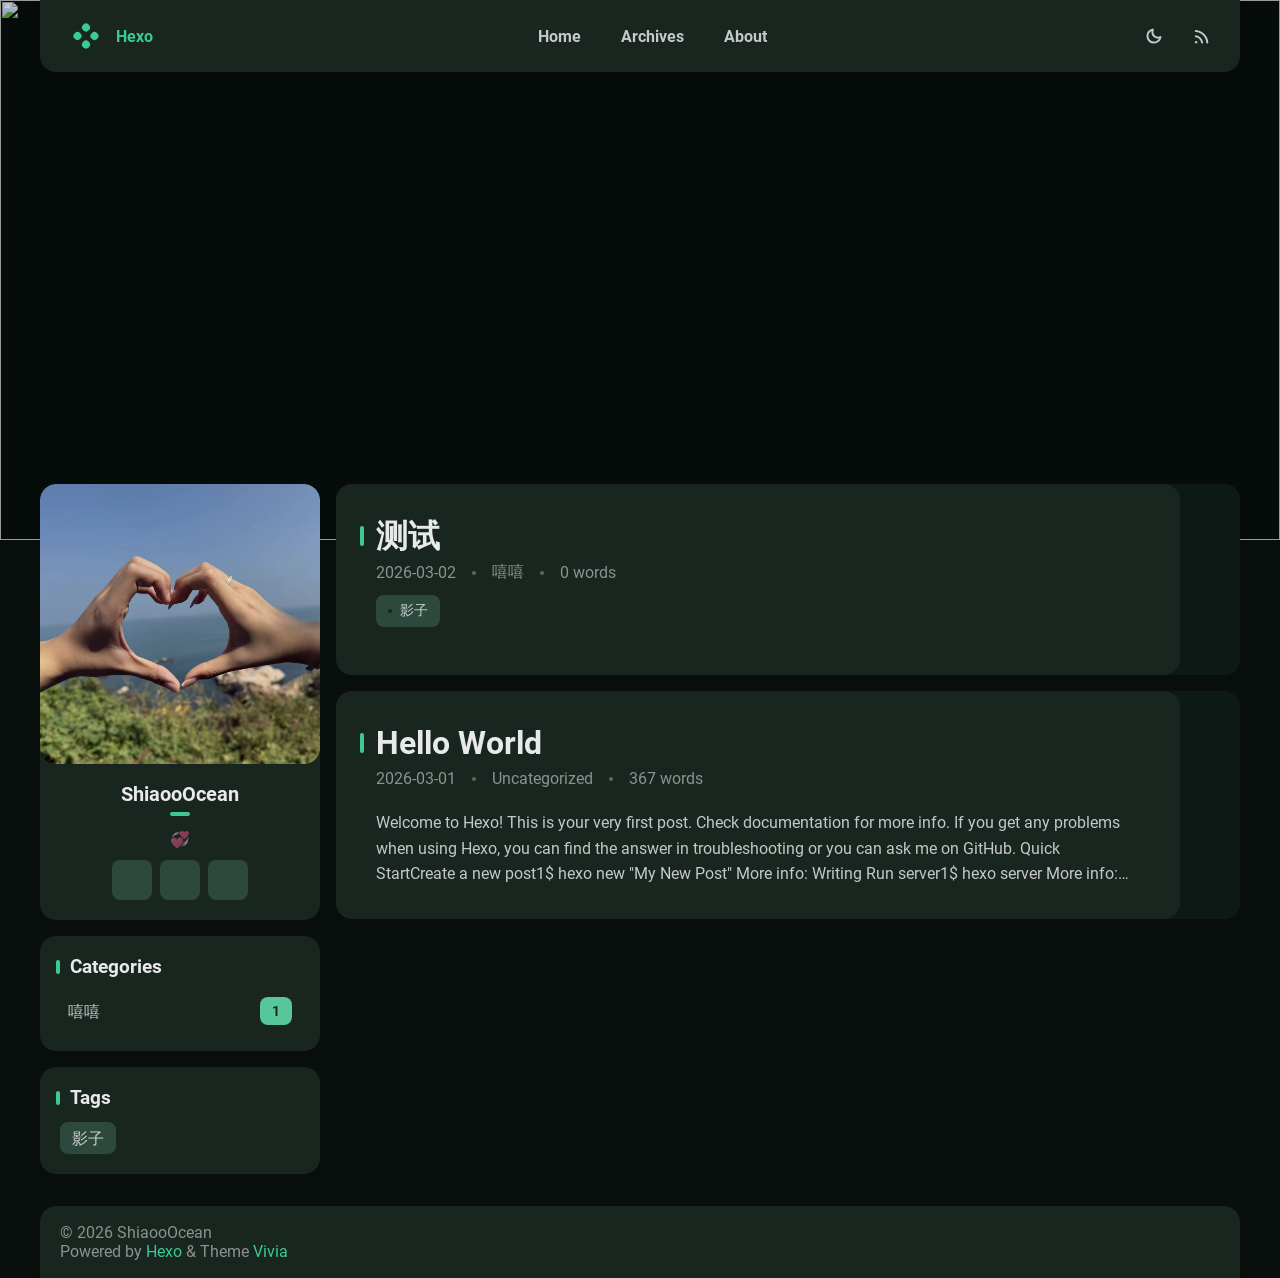
==== commit cc7b804e: "Site updated: 2026-03-02 11:17:15" ====
--- a/index.html
+++ b/index.html
@@ -51,7 +51,7 @@
   
     
 <div id="banner" class=" is_home ">
-  <img src="/images/backgrand/main.png" itemprop="image">
+  <img src="/images/backgrand/3.jpg" itemprop="image">
   <div id="banner-dim"></div>
 </div>
  
@@ -123,14 +123,14 @@
   <div class="info-card">
     <div class="avatar">
       
-        <image src=/images/avatar/main.jpg></image>
+        <image src=/images/avatar/2.jpg></image>
       
       <div class="img-dim"></div>
     </div>
     <div class="info">
-      <div class="username">Ocean </div>
+      <div class="username">ShiaooOcean </div>
       <div class="dot"></div>
-      <div class="subtitle">This is the subtitle </div>
+      <div class="subtitle">💞 </div>
       <div class="link-list">
         
           <a class="link-btn" target="_blank" rel="noopener" href="https://twitter.com" title="Twitter"><i class="fa-brands fa-twitter"></i></a>
@@ -150,9 +150,28 @@
       
 
 
-
-    
-      
+  <div class="widget-wrap">
+    <div class="widget">
+      <h3 class="widget-title">Categories</h3>
+      <div class="category-box">
+            <a class="category-link" href="/categories/%E5%98%BB%E5%98%BB/">
+                嘻嘻
+                <div class="category-count">1</div>
+            </a>
+        </div>
+    </div>
+  </div>
+
+
+    
+      
+  <div class="widget-wrap">
+    <div class="widget">
+      <h3 class="widget-title">Tags</h3>
+      <ul class="widget-tag-list" itemprop="keywords"><li class="widget-tag-list-item"><a class="widget-tag-list-link" href="/tags/%E5%BD%B1%E5%AD%90/" rel="tag">影子</a></li></ul>
+    </div>
+  </div>
+
 
     
   </div>
@@ -160,6 +179,84 @@
     </div>
     <div id="content-body">
       
+   
+
+
+<article id="post-测试" class="h-entry article article-type-post" itemprop="blogPost" itemscope itemtype="https://schema.org/BlogPosting">
+   
+  <div class="article-inner">
+    <div class="article-main">
+      <header class="article-header">
+        
+<div class="main-title-bar">
+  <div class="main-title-dot"></div>
+  
+    
+      <h1 itemprop="name">
+        <a class="p-name article-title" href="/2026/03/02/%E6%B5%8B%E8%AF%95/">测试</a>
+      </h1>
+    
+  
+</div>
+
+        <div class='meta-info-bar'>
+          <div class="meta-info">
+  <time class="dt-published" datetime="2026-03-02T03:08:48.000Z" itemprop="datePublished">2026-03-02</time>
+</div>
+          <div class="need-seperator meta-info">
+            
+            <div class="meta-info">
+              <div class="meta-cate-flex">
+  
+  <a class="meta-cate-link" href="/categories/%E5%98%BB%E5%98%BB/">嘻嘻</a>
+   
+</div>
+
+            </div>
+              
+          </div>
+          <div class="wordcount need-seperator meta-info">
+            0 words 
+          </div>
+        </div>
+        
+  <ul class="article-tag-list" itemprop="keywords"><li class="article-tag-list-item"><a class="article-tag-list-link" href="/tags/%E5%BD%B1%E5%AD%90/" rel="tag">影子</a></li></ul>
+
+      </header>
+      <div class="e-content article-entry" itemprop="articleBody">
+        
+          <div class="truncate-text">
+            
+              
+
+            
+          </div>
+        
+      </div>
+
+         
+    </div>
+    
+     
+    <a class="right-panel  non-pic  "
+      
+      href="/2026/03/02/%E6%B5%8B%E8%AF%95/" 
+    >
+       
+      <i class="fa-solid fa-angle-right non-pic"></i>
+       
+    </a>
+     
+  </div>
+  
+</article>
+
+
+
+
+
+
+
    
 
 
@@ -256,7 +353,7 @@
   
   <div id="footer-info" class="inner">
     
-    &copy; 2026 Ocean<br>
+    &copy; 2026 ShiaooOcean<br>
     Powered by <a href="https://hexo.io/" target="_blank">Hexo</a> & Theme <a target="_blank" rel="noopener" href="https://github.com/saicaca/hexo-theme-vivia">Vivia</a>
   </div>
 </footer>
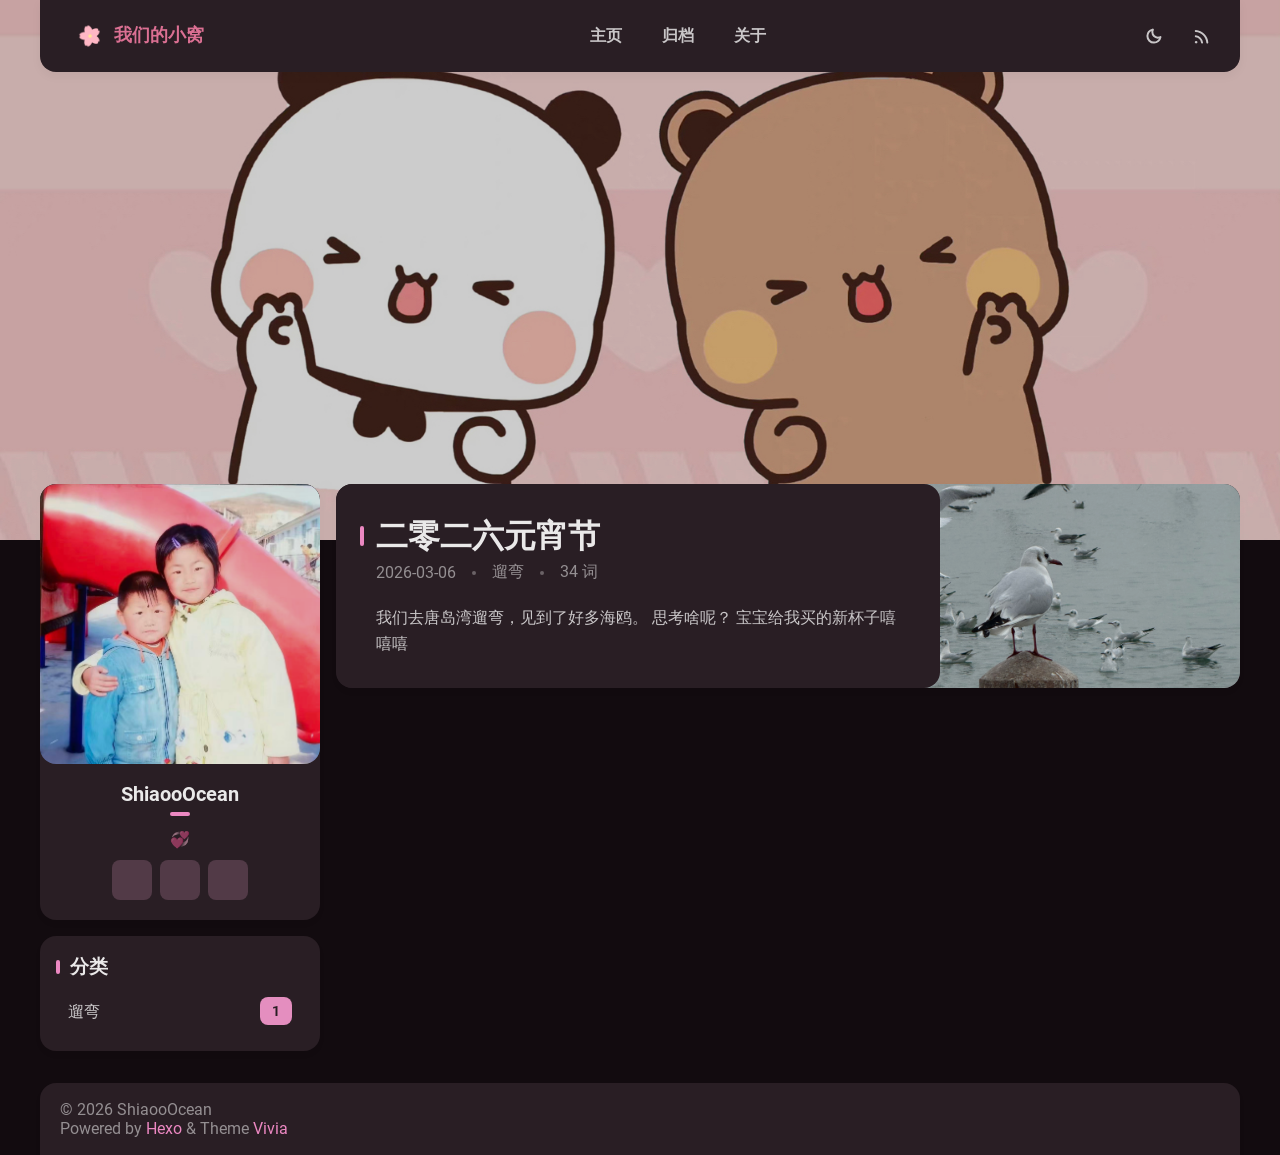
==== commit 907d2a74: "Site updated: 2026-03-07 01:18:01" ====
--- a/index.html
+++ b/index.html
@@ -14,32 +14,30 @@
   
 
   
-  <title>Hexo</title>
+  <title>我们的小窝</title>
   <meta name="viewport" content="width=device-width, initial-scale=1, shrink-to-fit=no">
 
   <link rel="preload" href="/css/fonts/Roboto-Regular.ttf" as="font" type="font/ttf" crossorigin="anonymous">
   <link rel="preload" href="/css/fonts/Roboto-Bold.ttf" as="font" type="font/ttf" crossorigin="anonymous">
 
   <meta property="og:type" content="website">
-<meta property="og:title" content="Hexo">
+<meta property="og:title" content="我们的小窝">
 <meta property="og:url" content="http://example.com/index.html">
-<meta property="og:site_name" content="Hexo">
-<meta property="og:locale" content="en_US">
+<meta property="og:site_name" content="我们的小窝">
+<meta property="og:locale" content="zh_CN">
 <meta property="article:author" content="John Doe">
 <meta name="twitter:card" content="summary">
   
-    <link rel="alternate" href="/atom.xml" title="Hexo" type="application/atom+xml">
-  
-  
-    <link rel="icon" media="(prefers-color-scheme: light)" href="/images/favicon-light-32.png" sizes="32x32">
-    <link rel="icon" media="(prefers-color-scheme: light)" href="/images/favicon-light-128.png" sizes="128x128">
-    <link rel="icon" media="(prefers-color-scheme: light)" href="/images/favicon-light-180.png" sizes="180x180">
-    <link rel="icon" media="(prefers-color-scheme: light)" href="/images/favicon-light-192.png" sizes="192x192">
-    <link rel="icon" media="(prefers-color-scheme: dark)" href="/images/favicon-dark-32.png" sizes="32x32">
-    <link rel="icon" media="(prefers-color-scheme: dark)" href="/images/favicon-dark-128.png" sizes="128x128">
-    <link rel="icon" media="(prefers-color-scheme: dark)" href="/images/favicon-dark-180.png" sizes="180x180">
-    <link rel="icon" media="(prefers-color-scheme: dark)" href="/images/favicon-dark-192.png" sizes="192x192">
-  
+    <link rel="alternate" href="/atom.xml" title="我们的小窝" type="application/atom+xml">
+  
+  
+    <link rel="shortcut icon" href="/images/icon/sakura_favicon.png">
+  
+  
+    <link
+      rel="stylesheet"
+      href="https://cdn.staticfile.net/waline/3.0.0-alpha.9/waline.css"
+    />
   
   
 <link rel="stylesheet" href="/css/style.css">
@@ -51,7 +49,7 @@
   
     
 <div id="banner" class=" is_home ">
-  <img src="/images/backgrand/3.jpg" itemprop="image">
+  <img src="/images/backgrand/yier.jpeg" itemprop="image">
   <div id="banner-dim"></div>
 </div>
  
@@ -59,24 +57,22 @@
   <div id="main-grid" class="  ">
     <div id="nav" class=" is_home "  >
       <navbar id="navbar">
-  <nav id="title-nav">
-    <a href="/">
-      <div id="vivia-logo">
-        <div class="dot"></div>
-        <div class="dot"></div>
-        <div class="dot"></div>
-        <div class="dot"></div>
-      </div>
-      <div>Hexo </div>
-    </a>
-  </nav>
+<nav id="title-nav">
+  <a href="/" style="display: flex; align-items: center; text-decoration: none;">
+    <!-- 直接调用你的 favicon 图片 -->
+    <img src="/images/icon/sakura_favicon.png" alt="Logo" style="width: 28px; height: 28px; margin-right: 10px; flex-shrink: 0;">
+    
+    <!-- 网站标题 -->
+    <div style="color: #db7093; font-weight: bold; font-size: 1.1rem; line-height: 1;">我们的小窝</div>
+  </a>
+</nav>
   <nav id="main-nav">
     
-      <a class="main-nav-link" href="/">Home</a>
-    
-      <a class="main-nav-link" href="/archives">Archives</a>
-    
-      <a class="main-nav-link" href="/about">About</a>
+      <a class="main-nav-link" href="/">主页</a>
+    
+      <a class="main-nav-link" href="/archives">归档</a>
+    
+      <a class="main-nav-link" href="/about">关于</a>
     
   </nav>
   <nav id="sub-nav">
@@ -85,7 +81,7 @@
       <span class="dark-mode-icon"><svg xmlns="http://www.w3.org/2000/svg" height="20" viewBox="0 -960 960 960" width="20"><path d="M480.239-116.413q-152.63 0-258.228-105.478Q116.413-327.37 116.413-480q0-130.935 77.739-227.435t206.304-125.043q43.022-9.631 63.87 10.869t3.478 62.805q-8.891 22.043-14.315 44.463-5.424 22.42-5.424 46.689 0 91.694 64.326 155.879 64.325 64.186 156.218 64.186 24.369 0 46.978-4.946 22.609-4.945 44.413-14.076 42.826-17.369 62.967 1.142 20.142 18.511 10.511 61.054Q807.174-280 712.63-198.206q-94.543 81.793-232.391 81.793Zm0-95q79.783 0 143.337-40.217 63.554-40.218 95.793-108.283-15.608 4.044-31.097 5.326-15.49 1.283-31.859.805-123.706-4.066-210.777-90.539-87.071-86.473-91.614-212.092-.24-16.369.923-31.978 1.164-15.609 5.446-30.978-67.826 32.478-108.282 96.152Q211.652-559.543 211.652-480q0 111.929 78.329 190.258 78.329 78.329 190.258 78.329ZM466.13-465.891Z"/></svg></span>
     </a>
     
-      <a id="nav-rss-link" class="nav-icon mobile-hide" href="/atom.xml" title="RSS Feed">
+      <a id="nav-rss-link" class="nav-icon mobile-hide" href="/atom.xml" title="RSS 订阅">
         <svg xmlns="http://www.w3.org/2000/svg" height="20" viewBox="0 -960 960 960" width="20"><path d="M198-120q-25.846 0-44.23-18.384-18.384-18.385-18.384-44.23 0-25.846 18.384-44.23 18.384-18.385 44.23-18.385 25.846 0 44.23 18.385 18.384 18.384 18.384 44.23 0 25.845-18.384 44.23Q223.846-120 198-120Zm538.385 0q-18.846 0-32.923-13.769-14.076-13.769-15.922-33.23-8.692-100.616-51.077-188.654-42.385-88.039-109.885-155.539-67.5-67.501-155.539-109.885Q283-663.462 182.385-672.154q-19.461-1.846-33.23-16.23-13.769-14.385-13.769-33.846t14.076-32.922q14.077-13.461 32.923-12.23 120.076 8.692 226.038 58.768 105.961 50.077 185.73 129.846 79.769 79.769 129.846 185.731 50.077 105.961 58.769 226.038 1.231 18.846-12.538 32.922Q756.461-120 736.385-120Zm-252 0q-18.231 0-32.423-13.461t-18.653-33.538Q418.155-264.23 348.886-333.5q-69.27-69.27-166.501-84.423-20.077-4.462-33.538-18.961-13.461-14.5-13.461-33.346 0-19.076 13.884-33.23 13.884-14.153 33.115-10.922 136.769 15.384 234.384 112.999 97.615 97.615 112.999 234.384 3.231 19.23-10.538 33.115Q505.461-120 484.385-120Z"/></svg>
       </a>
     
@@ -97,14 +93,14 @@
 <div id="nav-dropdown" class="hidden">
   <div id="dropdown-link-list">
     
-      <a class="nav-dropdown-link" href="/">Home</a>
-    
-      <a class="nav-dropdown-link" href="/archives">Archives</a>
-    
-      <a class="nav-dropdown-link" href="/about">About</a>
-    
-    
-      <a class="nav-dropdown-link" href="/atom.xml" title="RSS Feed">RSS</a>
+      <a class="nav-dropdown-link" href="/">主页</a>
+    
+      <a class="nav-dropdown-link" href="/archives">归档</a>
+    
+      <a class="nav-dropdown-link" href="/about">关于</a>
+    
+    
+      <a class="nav-dropdown-link" href="/atom.xml" title="RSS 订阅">RSS</a>
      
     </div>
 </div>
@@ -123,7 +119,7 @@
   <div class="info-card">
     <div class="avatar">
       
-        <image src=/images/avatar/2.jpg></image>
+        <image src=/images/avatar/3.jpg></image>
       
       <div class="img-dim"></div>
     </div>
@@ -152,10 +148,10 @@
 
   <div class="widget-wrap">
     <div class="widget">
-      <h3 class="widget-title">Categories</h3>
+      <h3 class="widget-title">分类</h3>
       <div class="category-box">
-            <a class="category-link" href="/categories/%E5%98%BB%E5%98%BB/">
-                嘻嘻
+            <a class="category-link" href="/categories/%E9%81%9B%E5%BC%AF/">
+                遛弯
                 <div class="category-count">1</div>
             </a>
         </div>
@@ -165,13 +161,6 @@
 
     
       
-  <div class="widget-wrap">
-    <div class="widget">
-      <h3 class="widget-title">Tags</h3>
-      <ul class="widget-tag-list" itemprop="keywords"><li class="widget-tag-list-item"><a class="widget-tag-list-link" href="/tags/%E5%BD%B1%E5%AD%90/" rel="tag">影子</a></li></ul>
-    </div>
-  </div>
-
 
     
   </div>
@@ -182,7 +171,7 @@
    
 
 
-<article id="post-测试" class="h-entry article article-type-post" itemprop="blogPost" itemscope itemtype="https://schema.org/BlogPosting">
+<article id="post-二零二六元宵节" class="h-entry article article-type-post" itemprop="blogPost" itemscope itemtype="https://schema.org/BlogPosting">
    
   <div class="article-inner">
     <div class="article-main">
@@ -193,7 +182,7 @@
   
     
       <h1 itemprop="name">
-        <a class="p-name article-title" href="/2026/03/02/%E6%B5%8B%E8%AF%95/">测试</a>
+        <a class="p-name article-title" href="/2026/03/06/%E4%BA%8C%E9%9B%B6%E4%BA%8C%E5%85%AD%E5%85%83%E5%AE%B5%E8%8A%82/">二零二六元宵节</a>
       </h1>
     
   
@@ -201,14 +190,14 @@
 
         <div class='meta-info-bar'>
           <div class="meta-info">
-  <time class="dt-published" datetime="2026-03-02T03:08:48.000Z" itemprop="datePublished">2026-03-02</time>
+  <time class="dt-published" datetime="2026-03-06T14:53:36.000Z" itemprop="datePublished">2026-03-06</time>
 </div>
           <div class="need-seperator meta-info">
             
             <div class="meta-info">
               <div class="meta-cate-flex">
   
-  <a class="meta-cate-link" href="/categories/%E5%98%BB%E5%98%BB/">嘻嘻</a>
+  <a class="meta-cate-link" href="/categories/%E9%81%9B%E5%BC%AF/">遛弯</a>
    
 </div>
 
@@ -216,18 +205,18 @@
               
           </div>
           <div class="wordcount need-seperator meta-info">
-            0 words 
+            34 词 
           </div>
         </div>
         
-  <ul class="article-tag-list" itemprop="keywords"><li class="article-tag-list-item"><a class="article-tag-list-link" href="/tags/%E5%BD%B1%E5%AD%90/" rel="tag">影子</a></li></ul>
-
       </header>
       <div class="e-content article-entry" itemprop="articleBody">
         
           <div class="truncate-text">
             
-              
+              我们去唐岛湾遛弯，见到了好多海鸥。
+思考啥呢？
+宝宝给我买的新杯子嘻嘻嘻
 
             
           </div>
@@ -238,100 +227,14 @@
     </div>
     
      
-    <a class="right-panel  non-pic  "
-      
-      href="/2026/03/02/%E6%B5%8B%E8%AF%95/" 
+    <a class="right-panel  with-pic  "
+       style="background-image: url(/images/781743b90349461dc206d8cb607ca5b.jpg)" 
+      href="/2026/03/06/%E4%BA%8C%E9%9B%B6%E4%BA%8C%E5%85%AD%E5%85%83%E5%AE%B5%E8%8A%82/" 
     >
        
-      <i class="fa-solid fa-angle-right non-pic"></i>
-       
-    </a>
-     
-  </div>
-  
-</article>
-
-
-
-
-
-
-
-   
-
-
-<article id="post-hello-world" class="h-entry article article-type-post" itemprop="blogPost" itemscope itemtype="https://schema.org/BlogPosting">
-   
-  <div class="article-inner">
-    <div class="article-main">
-      <header class="article-header">
-        
-<div class="main-title-bar">
-  <div class="main-title-dot"></div>
-  
-    
-      <h1 itemprop="name">
-        <a class="p-name article-title" href="/2026/03/01/hello-world/">Hello World</a>
-      </h1>
-    
-  
-</div>
-
-        <div class='meta-info-bar'>
-          <div class="meta-info">
-  <time class="dt-published" datetime="2026-03-01T11:08:04.918Z" itemprop="datePublished">2026-03-01</time>
-</div>
-          <div class="need-seperator meta-info">
-            
-            <div class="meta-info">
-              <div class="meta-cate-flex">
-  
-    Uncategorized 
-   
-</div>
-
-            </div>
-              
-          </div>
-          <div class="wordcount need-seperator meta-info">
-            367 words 
-          </div>
-        </div>
-        
-      </header>
-      <div class="e-content article-entry" itemprop="articleBody">
-        
-          <div class="truncate-text">
-            
-              Welcome to Hexo! This is your very first post. Check documentation for more info. If you get any problems when using Hexo, you can find the answer in troubleshooting or you can ask me on GitHub.
-Quick StartCreate a new post1$ hexo new &quot;My New Post&quot;
-
-More info: Writing
-Run server1$ hexo server
-
-More info: Server
-Generate static files1$ hexo generate
-
-More info: Generating
-Deploy to remote sites1$ hexo deploy
-
-More info: Deployment
-
-            
-          </div>
-        
+      <div class="overlay">
+        <i class="fa-solid fa-angle-right with-pic"></i>
       </div>
-
-         
-    </div>
-    
-     
-    <a class="right-panel  non-pic  "
-      
-      href="/2026/03/01/hello-world/" 
-    >
-       
-      <i class="fa-solid fa-angle-right non-pic"></i>
        
     </a>
      
--- a/css/style.css
+++ b/css/style.css
@@ -5,7 +5,7 @@
   --neut-L30: rgba(255,255,255,0.3);
   --neut-L10: rgba(255,255,255,0.1);
   --banner-dim: rgba(0,0,0,0.2);
-  --primary-hue: 165;
+  --primary-hue: 345;
   --main-title: rgba(255,255,255,0.9);
   --btn-content: var(--neut-L75);
   --btn-content-hover: var(--btn-content);
@@ -73,37 +73,37 @@
 }
 @supports not (color: oklch(0 0 0)) {
   :root {
-    --primary: #3cc998;
-    --nav-dropdown-bg: #0d1914;
-    --page-background: #080f0c;
-    --card-background: #19251f;
-    --btn-bg: #2d493d;
-    --btn-hover: #3d5d4f;
-    --btn-active: #476d5c;
-    --card-btn-hover: #1f332a;
-    --card-btn-active: #294036;
-    --btn-text-hover: #0d1914;
-    --btn-text-active: #08120e;
-    --timeline-dim-dot: #476d5c;
-    --title-active: #32a67d;
-    --tag-dot: #19251f;
-    --highlight-selection: #294036;
-    --article-code-bg: #334f42;
-    --article-block: #0d1914;
-    --link-hover-bg: #0a553d;
-    --link-active-bg: #074631;
-    --blockquote-bg: #0d1914;
-    --color-picker-range: #334f42;
-    --badge-bg: #58c69b;
-    --text-on-light: #19251f;
-    --pagenav-curr-text: #19251f;
-    --input-field: #0d1914;
-    --primary-btn-text: #19251f;
-    --enter-btn-bg: #0d1914;
-    --enter-btn-hover: #1f332a;
-    --enter-btn-active: #294036;
-    --selection-bg: #0a553d;
-    --code-block-selection-bg: #0a553d;
+    --primary: #ec88c2;
+    --nav-dropdown-bg: #1d1218;
+    --page-background: #120b0f;
+    --card-background: #291e24;
+    --btn-bg: #523a47;
+    --btn-hover: #684b5b;
+    --btn-active: #78586a;
+    --card-btn-hover: #392831;
+    --card-btn-active: #48333f;
+    --btn-text-hover: #1d1218;
+    --btn-text-active: #150c11;
+    --timeline-dim-dot: #78586a;
+    --title-active: #c270a0;
+    --tag-dot: #291e24;
+    --highlight-selection: #48333f;
+    --article-code-bg: #583f4d;
+    --article-block: #1d1218;
+    --link-hover-bg: #663551;
+    --link-active-bg: #542a43;
+    --blockquote-bg: #1d1218;
+    --color-picker-range: #583f4d;
+    --badge-bg: #e48ebf;
+    --text-on-light: #291e24;
+    --pagenav-curr-text: #291e24;
+    --input-field: #1d1218;
+    --primary-btn-text: #291e24;
+    --enter-btn-bg: #1d1218;
+    --enter-btn-hover: #392831;
+    --enter-btn-active: #48333f;
+    --selection-bg: #663551;
+    --code-block-selection-bg: #663551;
   }
 }
 :root[theme='light'] {
@@ -158,31 +158,31 @@
 }
 @supports not (color: oklch(0 0 0)) {
   :root[theme='light'] {
-    --primary: #22b988;
-    --page-background: #e9f1ed;
-    --nav-dropdown-bg: #f5f9f7;
-    --btn-bg: #e0f4ea;
-    --btn-content: #008760;
-    --btn-hover: #c0e9d6;
-    --btn-active: #9cdfc1;
-    --btn-text-hover: #e0f4ea;
-    --btn-text-active: #f3fbf7;
-    --btn-text-content: #22b988;
-    --card-btn-hover: #f5f9f7;
-    --card-btn-active: #cde5d9;
-    --title-active: #19966e;
-    --link-hover-bg: #e0f4ea;
-    --link-active-bg: #c0e9d6;
-    --article-code-bg: #e3f3eb;
-    --blockquote-bg: #f5f9f7;
-    --badge-bg: #e3f3eb;
-    --text-on-light: #008760;
-    --color-picker-range: #e3f3eb;
-    --input-field: #f5f9f7;
-    --enter-btn-bg: #f5f9f7;
-    --enter-btn-hover: #e9f5ef;
-    --enter-btn-active: #cde5d9;
-    --selection-bg: #c0e9d6;
+    --primary: #db78b2;
+    --page-background: #f4ecf0;
+    --nav-dropdown-bg: #fbf7f9;
+    --btn-bg: #fce8f2;
+    --btn-content: #a25281;
+    --btn-hover: #f8d1e6;
+    --btn-active: #f5b9da;
+    --btn-text-hover: #fce8f2;
+    --btn-text-active: #fef6fa;
+    --btn-text-content: #db78b2;
+    --card-btn-hover: #fbf7f9;
+    --card-btn-active: #eed7e3;
+    --title-active: #b26191;
+    --link-hover-bg: #fce8f2;
+    --link-active-bg: #f8d1e6;
+    --article-code-bg: #f9e9f1;
+    --blockquote-bg: #fbf7f9;
+    --badge-bg: #f9e9f1;
+    --text-on-light: #a25281;
+    --color-picker-range: #f9e9f1;
+    --input-field: #fbf7f9;
+    --enter-btn-bg: #fbf7f9;
+    --enter-btn-hover: #faeef4;
+    --enter-btn-active: #eed7e3;
+    --selection-bg: #f8d1e6;
   }
 }
 body {
